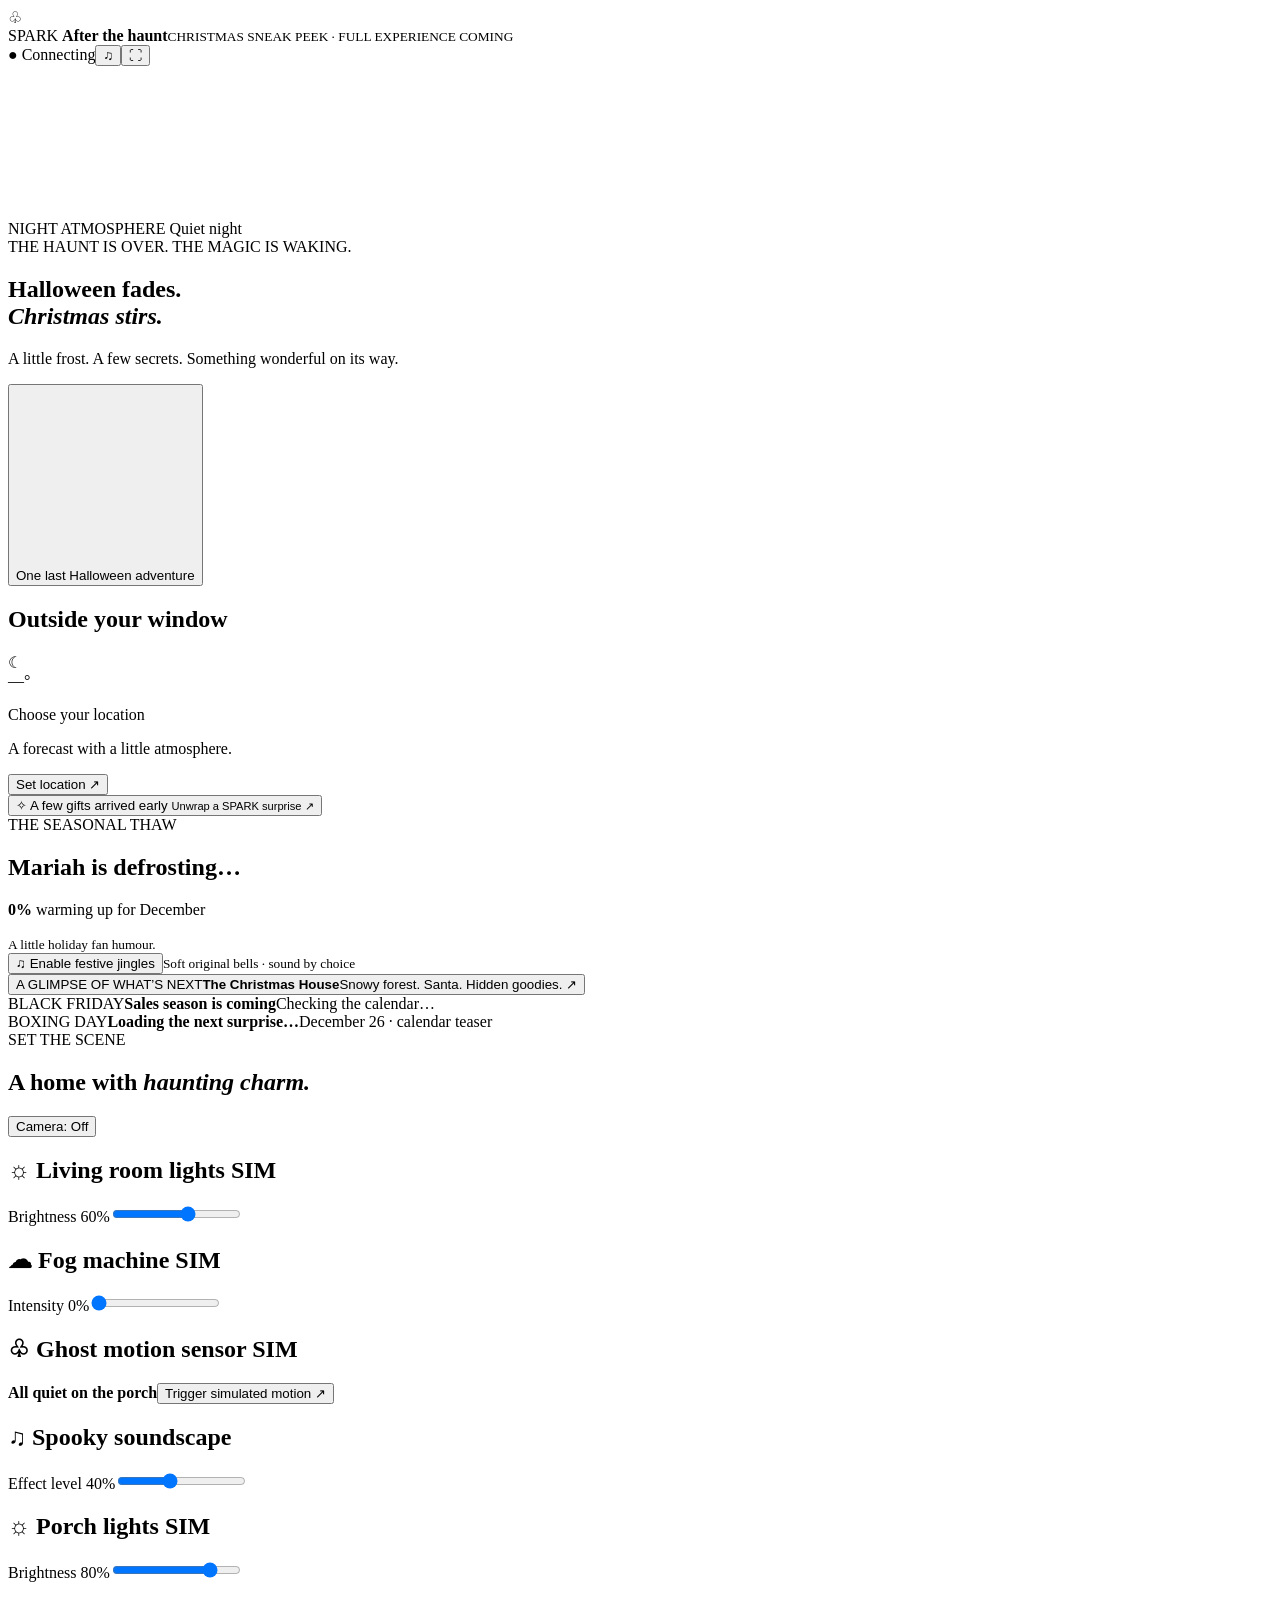
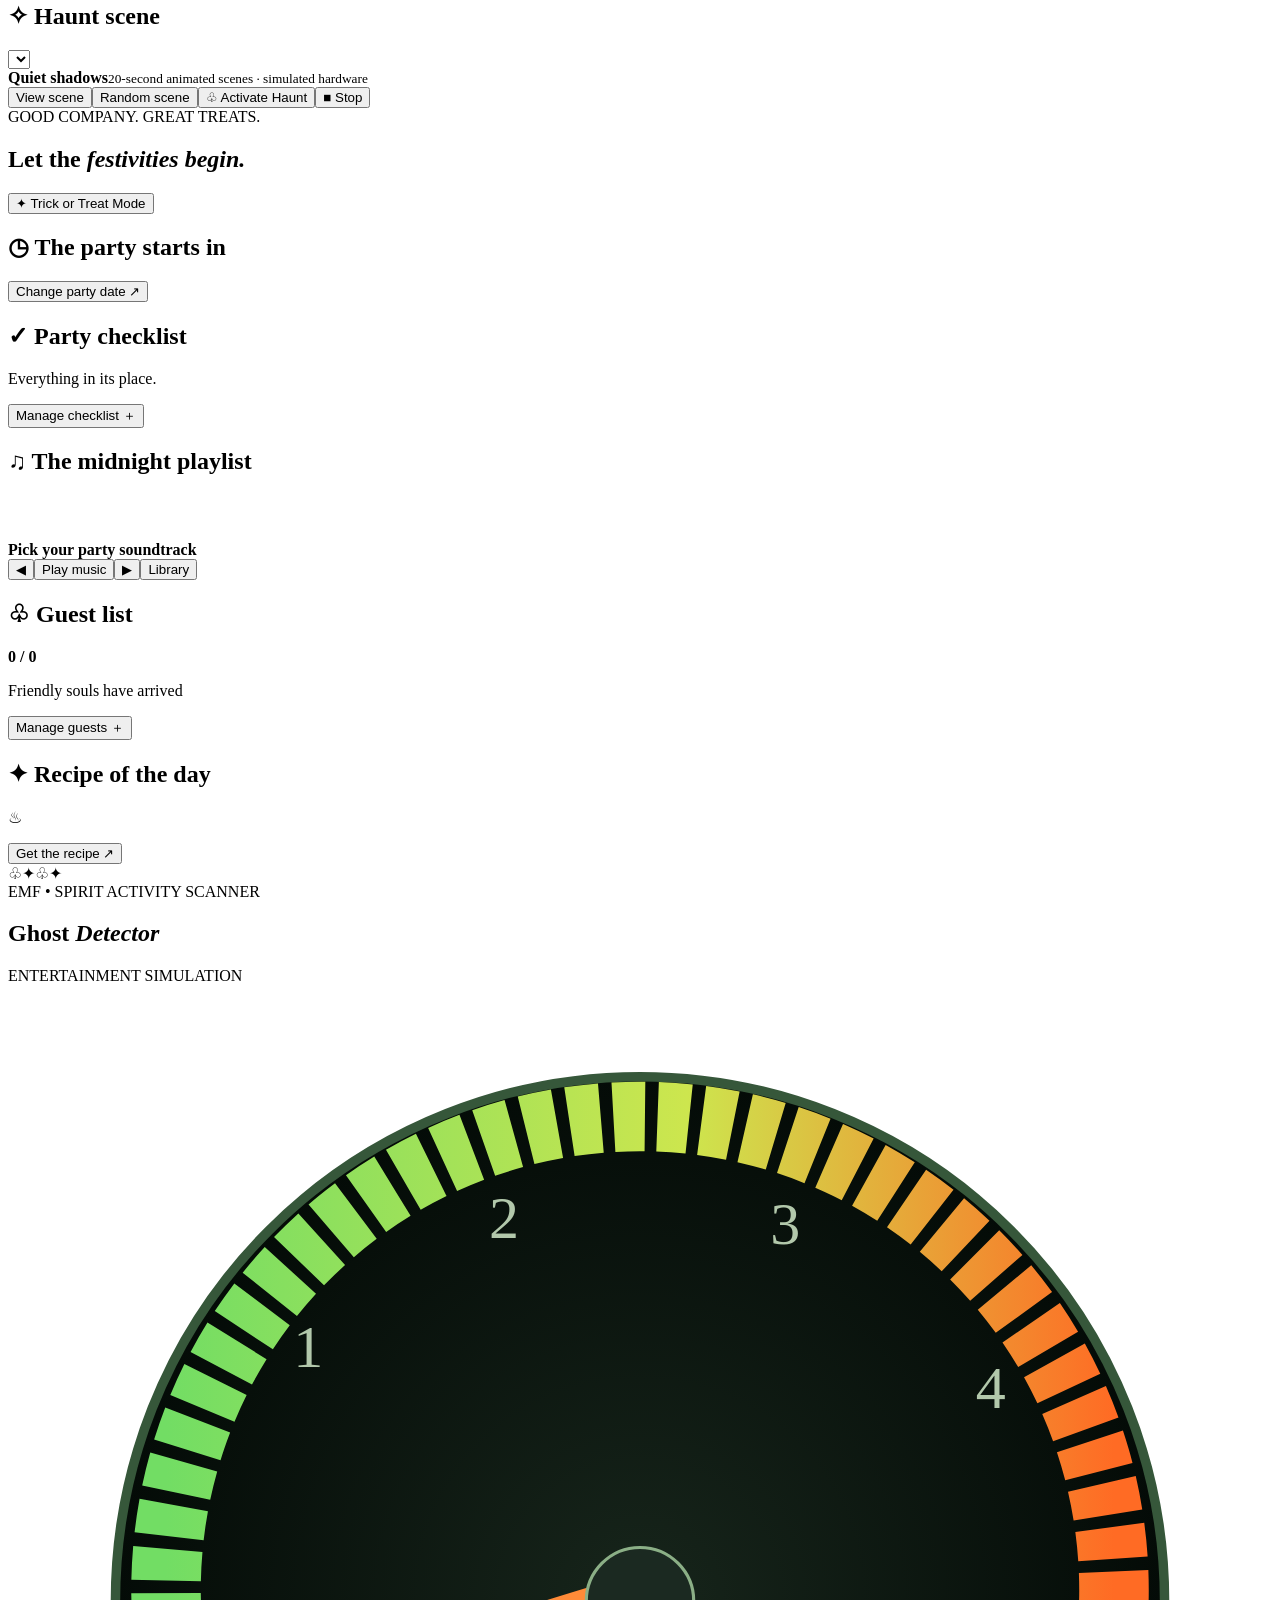
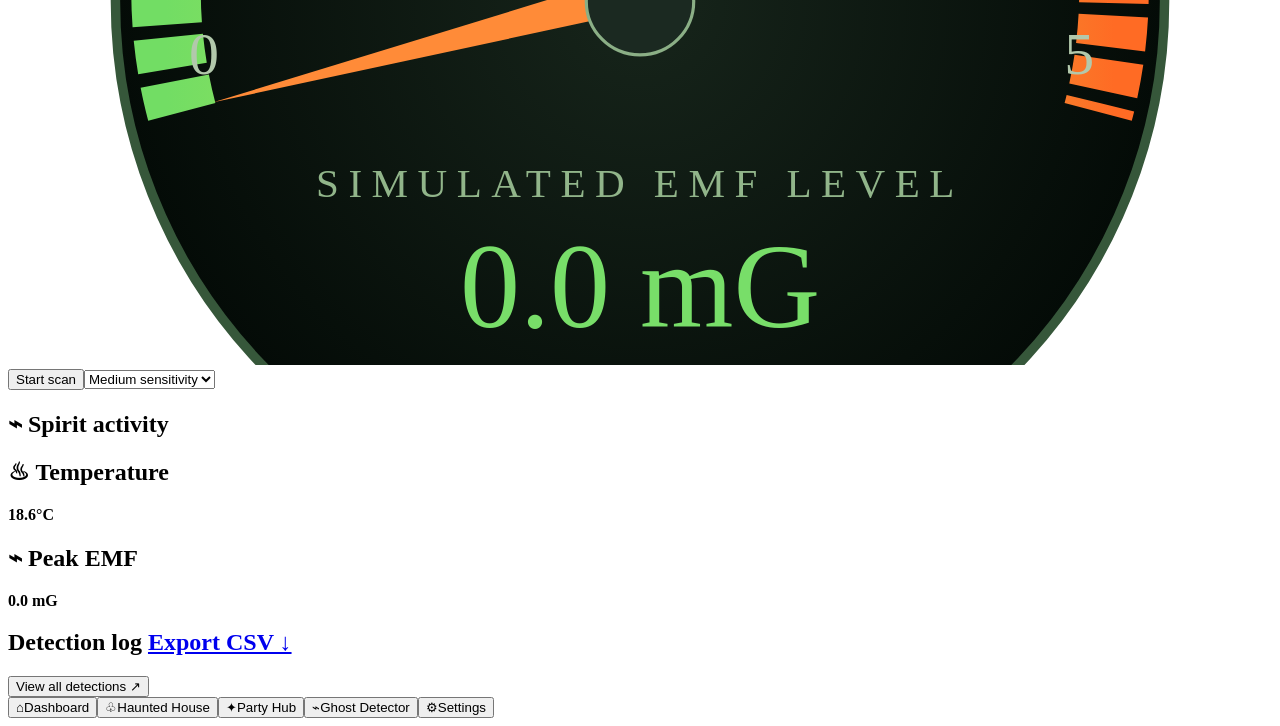
==== halloween_hub/static/index.html @ 30df2217 "Run Christmas transition behind dashboard on a one-minute cycle" ====
<!doctype html>
<html lang="en"><head><meta charset="utf-8"><meta name="viewport" content="width=device-width,initial-scale=1"><meta name="theme-color" content="#090810"><title>Christmas is stirring · SPARK sneak peek</title><link rel="icon" href="/static/assets/favicon.svg"><link rel="stylesheet" href="/static/style.css"><link rel="preload" as="image" href="/static/assets/sneak-peek/forest-preparing.png"><link rel="stylesheet" href="/static/sneak-peek.css"></head>
<body class="sneak-peek"><div id="app">
<header><div class="brand"><span class="brand-icon">♧</span><div>SPARK <b>After the haunt</b><small id="subtitle">CHRISTMAS SNEAK PEEK · FULL EXPERIENCE COMING</small></div></div><div class="header-right"><span id="connection" class="status offline">● Connecting</span><time id="clock"></time><button id="sound-toggle" class="icon-button" aria-label="Enable audio" title="Enable audio">♫</button><button id="minimize-window" class="icon-button" aria-label="Minimize window" title="Minimize window to desktop" hidden>−</button><button id="fullscreen" class="icon-button" aria-label="Toggle fullscreen">⛶</button></div></header>
<main>
<section id="dashboard" class="screen active" aria-label="Halloween to Christmas sneak peek">
<div class="welcome-space">
<div class="welcome-backdrop" aria-hidden="true"></div><div class="welcome-backdrop welcome-backdrop-next" aria-hidden="true"></div><canvas id="welcome-atmosphere" aria-hidden="true"></canvas><canvas id="night-weather-canvas" aria-hidden="true"></canvas><div class="welcome-vignette" aria-hidden="true"></div>
<div id="peek-arrival" hidden aria-hidden="true"><video muted playsinline preload="none" tabindex="-1" poster="/static/assets/sneak-peek/arrival-start.png"></video></div>
<div id="night-weather" class="night-weather" aria-hidden="true">NIGHT ATMOSPHERE <span>Quiet night</span></div>
<div class="welcome-countdown"><span class="welcome-eyebrow">THE HAUNT IS OVER. THE MAGIC IS WAKING.</span><h1 id="peek-headline">Halloween fades.<br><em>Christmas stirs.</em></h1><p class="peek-intro">A little frost. A few secrets. Something wonderful on its way.</p><div class="countdown" data-countdown></div><p class="countdown-target"></p></div>
<button class="pumpkin-stage" id="pumpkin" aria-label="Open the SPARK Halloween showcase"><div class="pumpkin-artwork"><div class="art pumpkin-art"></div><svg class="pumpkin-face" viewBox="0 0 300 300" aria-hidden="true"><defs><filter id="glow"><feGaussianBlur stdDeviation="3"/></filter></defs><g id="face-glow" filter="url(#glow)"></g><g id="face"></g></svg></div><span class="pumpkin-caption"><span class="pumpkin-instruction">One last Halloween adventure</span></span></button>
<div class="welcome-weather"><h2>Outside your window</h2><div class="weather-icon" id="weather-icon">☾</div><div class="temperature" id="temperature">—°</div><p id="weather-condition">Choose your location</p><p id="weather-detail">A forecast with a little atmosphere.</p><button data-open="settings-dialog" class="text-button" id="weather-location">Set location ↗</button><small id="weather-status"></small></div>
<div class="welcome-sound" hidden><span class="welcome-sound-title">Spooky sounds</span><span class="welcome-sound-description">Saved sound effects · shuffled</span><button class="text-button" id="ambience-toggle" aria-pressed="false">Play spooky sounds</button></div>
<button id="peek-gifts" class="peek-gifts" data-open="peek-gift-dialog"><span aria-hidden="true">✧</span> A few gifts arrived early <small>Unwrap a SPARK surprise ↗</small></button>
<section class="peek-defrost" aria-label="Playful Mariah Carey Christmas countdown"><span class="peek-kicker">THE SEASONAL THAW</span><h2>Mariah is defrosting…</h2><div class="peek-meter" role="progressbar" aria-label="Playful November defrost countdown" aria-valuemin="0" aria-valuemax="100" aria-valuenow="0"><span></span></div><p><b id="peek-defrost-value">0%</b> <span id="peek-defrost-caption">warming up for December</span></p><small>A little holiday fan humour.</small></section>
<div class="peek-jingle"><button id="peek-jingle" aria-pressed="false">♫ Enable festive jingles</button><small>Soft original bells · sound by choice</small></div>
<div class="peek-strip"><button class="peek-card peek-full" data-open="peek-full-dialog"><span class="peek-kicker">A GLIMPSE OF WHAT’S NEXT</span><strong>The Christmas House</strong><span>Snowy forest. Santa. Hidden goodies. ↗</span></button><article class="peek-card"><span class="peek-kicker">BLACK FRIDAY</span><strong id="peek-black-friday">Sales season is coming</strong><span id="peek-black-friday-date">Checking the calendar…</span></article><article class="peek-card"><span class="peek-kicker">BOXING DAY</span><strong id="peek-boxing-day">Loading the next surprise…</strong><span id="peek-boxing-day-date">December 26 · calendar teaser</span></article></div>
</div></section>
<section id="haunt" class="screen" aria-label="Haunted house control panel">
<div class="page-heading"><div><span class="eyebrow">SET THE SCENE</span><h1>A home with <em>haunting charm.</em></h1></div><button class="pill simulation camera-entry" data-open="camera-dialog">Camera: <span id="camera-badge">Off</span></button></div>
<div class="haunt-grid">
<article class="tile control-tile"><h2>☼ Living room lights <span class="live">SIM</span></h2><div class="art bulb-art"></div><label>Brightness <output id="room-output">60%</output><input aria-label="Living room brightness" type="range" min="0" max="100" value="60" data-haunt="room"></label></article>
<article class="tile control-tile"><h2>☁ Fog machine <span class="live">SIM</span></h2><div class="art fog-art"></div><label>Intensity <output id="fog-output">0%</output><input aria-label="Fog intensity" type="range" min="0" max="100" value="0" data-haunt="fog"></label></article>
<article class="tile control-tile"><h2>♧ Ghost motion sensor <span class="live">SIM</span></h2><div class="art ghost-art"></div><strong id="motion-state">All quiet on the porch</strong><button class="text-button" id="trigger-motion">Trigger simulated motion ↗</button></article>
<article class="tile control-tile"><h2>♫ Spooky soundscape</h2><div class="art speaker-art"></div><label>Effect level <output id="sound-output">40%</output><input aria-label="Sound effect level" type="range" min="0" max="100" value="40" data-haunt="sound"></label></article>
<article class="tile control-tile"><h2>☼ Porch lights <span class="live">SIM</span></h2><div class="art bulb-art porch-art"></div><label>Brightness <output id="porch-output">80%</output><input aria-label="Porch brightness" type="range" min="0" max="100" value="80" data-haunt="porch"></label></article>
<article class="tile control-tile"><h2>✧ Haunt scene</h2><div class="art house-art"></div><select id="haunt-scene" aria-label="Play haunt scene"></select></article>
</div><div class="haunt-action"><div><strong id="haunt-stage">Quiet shadows</strong><small>20-second animated scenes · simulated hardware</small></div><button class="secondary" id="view-scene">View scene</button><button class="secondary" id="random-scene">Random scene</button><button class="primary danger" id="activate-haunt">♧ Activate Haunt</button><button class="secondary" id="stop-haunt">■ Stop</button></div>
</section>
<section id="party" class="screen" aria-label="Party hub">
<div class="page-heading"><div><span class="eyebrow">GOOD COMPANY. GREAT TREATS.</span><h1>Let the <em>festivities begin.</em></h1></div><button class="secondary" id="trick-mode">✦ Trick or Treat Mode</button></div>
<div class="party-grid">
<div class="tile party-countdown"><h2>◷ The party starts in</h2><div class="countdown" data-countdown></div><p class="subtle countdown-target"></p><button class="text-button" data-open="settings-dialog">Change party date ↗</button></div>
<div class="tile"><h2>✓ Party checklist</h2><p class="subtle" id="task-summary">Everything in its place.</p><div id="task-preview" class="preview-list"></div><button class="secondary" data-open="tasks-dialog">Manage checklist ＋</button></div>
<div class="tile music-tile"><h2>♫ The midnight playlist</h2><strong id="now-playing">Pick your party soundtrack</strong><canvas id="equalizer" width="360" height="60" aria-label="Audio-reactive equalizer"></canvas><div class="button-row"><button class="secondary" id="previous-track" aria-label="Previous track">◀</button><button class="primary" id="play-track">Play music</button><button class="secondary" id="next-track" aria-label="Next track">▶</button><button class="secondary" data-open="music-dialog">Library</button></div></div>
<div class="tile"><h2>♧ Guest list</h2><strong class="large-number" id="guest-summary">0 / 0</strong><p class="subtle">Friendly souls have arrived</p><button class="secondary" data-open="guests-dialog">Manage guests ＋</button></div>
<div class="tile recipe-tile"><h2>✦ Recipe of the day</h2><span class="recipe-icon">♨</span><strong id="recipe-name"></strong><p class="subtle" id="recipe-description"></p><button class="text-button" data-open="recipe-dialog">Get the recipe ↗</button></div>
</div><div class="party-particles" aria-hidden="true"><span>♧</span><span>✦</span><span>♧</span><span>✦</span></div>
</section>
<section id="detector" class="screen" aria-label="Ghost detector">
<div class="page-heading"><div><span class="eyebrow">EMF • SPIRIT ACTIVITY SCANNER</span><h1>Ghost <em>Detector</em></h1></div><span class="pill simulation">ENTERTAINMENT SIMULATION</span></div>
<div class="detector-grid"><div class="tile gauge-tile"><svg viewBox="0 0 400 310" id="gauge" aria-label="Simulated EMF gauge"><defs><linearGradient id="meter"><stop stop-color="#72dd64"/><stop offset=".55" stop-color="#cde64e"/><stop offset="1" stop-color="#ff6b24"/></linearGradient><radialGradient id="dial"><stop stop-color="#17251b"/><stop offset="1" stop-color="#040b07"/></radialGradient></defs><circle cx="200" cy="195" r="166" fill="url(#dial)" stroke="#36573a" stroke-width="3"/><path d="M55 230 A150 150 0 1 1 345 230" fill="none" stroke="url(#meter)" stroke-width="22" stroke-dasharray="10 4"/><g fill="#b2c8ab" font-size="19" text-anchor="middle"><text x="62" y="218">0</text><text x="95" y="121">1</text><text x="157" y="80">2</text><text x="246" y="82">3</text><text x="311" y="134">4</text><text x="339" y="218">5</text></g><g id="needle"><path d="M195 199 L65 227 L202 185 Z" fill="#ff8b38"/><circle cx="200" cy="195" r="17" fill="#1b2921" stroke="#8baf86"/></g><text x="200" y="257" fill="#91b58a" text-anchor="middle" font-size="13" letter-spacing="3">SIMULATED EMF LEVEL</text><text id="emf-value" x="200" y="298" fill="#78de69" text-anchor="middle" font-size="38">0.0 mG</text></svg><div class="scan-controls"><button class="primary" id="scan-toggle">Start scan</button><select id="sensitivity" aria-label="Scan sensitivity"><option value="low">Low sensitivity</option><option value="medium" selected>Medium sensitivity</option><option value="high">High sensitivity</option></select></div></div>
<div class="detector-right"><div class="tile room-tile"><h2>⌁ Spirit activity</h2><div id="room-bars"></div></div><div class="tile readings-tile"><div><h2>♨ Temperature</h2><strong id="scan-temperature">18.6°C</strong></div><div><h2>⌁ Peak EMF</h2><strong id="peak-emf">0.0 mG</strong></div></div><div class="tile log-tile"><h2>Detection log <a href="/api/logs/export" class="text-button">Export CSV ↓</a></h2><div id="log-preview"></div><button class="text-button" data-open="logs-dialog">View all detections ↗</button></div></div></div>
</section>
</main>
<nav aria-label="Main screens"><button data-screen="dashboard" class="selected"><span>⌂</span>Dashboard</button><button data-screen="haunt"><span>♧</span>Haunted House</button><button data-screen="party"><span>✦</span>Party Hub</button><button data-screen="detector"><span>⌁</span>Ghost Detector</button><button data-open="settings-dialog"><span>⚙</span>Settings</button></nav>
<div id="toast" role="status" aria-live="polite" hidden></div><div id="scare" hidden aria-hidden="true">♧</div>
</div>
<dialog id="scene-dialog" aria-labelledby="scene-title"><h2 id="scene-title" class="sr-only">Haunted scene</h2><canvas id="scene-canvas" aria-label="Animated haunted scene"></canvas><button class="scene-back" id="scene-back" aria-label="Stop scene and go back">‹ Back</button></dialog>
<dialog id="visitor-dialog" aria-label="SPARK Halloween product showcase"><div class="visitor-backdrop" aria-hidden="true"></div><div id="visitor-content"></div><button class="scene-back" id="visitor-back">‹ Back</button></dialog>
<dialog id="camera-dialog"><div class="dialog-heading"><h2>Hidden motion trigger</h2><button data-close class="icon-button" aria-label="Close camera controls">×</button></div><p id="camera-status" role="status">Camera off</p><p class="subtle" id="camera-detail">No camera images, video or recordings.</p><div class="camera-fields"><label>Detection area<select id="camera-area"><option value="center">Center of upright view</option><option value="full">Whole view</option><option value="left">Left half</option><option value="right">Right half</option></select></label><label>Motion threshold (%)<input id="camera-threshold" type="number" min="1" max="30" value="4"></label><label>Scan window (seconds)<input id="camera-scan" type="number" min="6" max="600" value="180"></label><label>Camera rest (seconds)<input id="camera-cooldown" type="number" min="20" max="300" value="45"></label><label>After camera monster reveal<select id="visitor-mode"><option value="choose">Open SPARK showcase</option><option value="play">Open games</option><option value="story">Open stories</option><option value="surprise">Random surprise</option></select></label></div><div class="button-row camera-buttons"><button class="primary" id="camera-arm">Arm hidden motion</button><button class="secondary" id="camera-disarm">Disarm</button><button class="secondary" id="camera-test">Test welcome</button></div><p class="subtle">Every scan ends by stopping capture, even when no motion is detected. No scanning during a visitor activity. The Pi board temperature guard pauses scans at 70°C until 65°C or cooler; this is not a camera temperature measurement. Motion can also come from pets or lighting changes. Touching the main pumpkin always works without a camera.</p></dialog>
<dialog id="settings-dialog"><div class="dialog-heading"><h2>Make it your kind of spooky.</h2><button data-close class="icon-button" aria-label="Close settings">×</button></div><div class="settings-grid">
<label>Weather location<div class="button-row"><input id="location-query" placeholder="Search city" aria-label="Search weather location"><button id="search-location" class="secondary">Search</button></div></label><div id="location-results"></div><p id="selected-location" class="subtle"></p><button id="clear-location" class="text-button">Clear location</button>
<label>Timezone<input id="setting-timezone" value="America/Toronto"></label><label>Party date (local time)<input id="setting-party_date" type="datetime-local"></label>
<label>Temperature<select id="setting-units"><option>C</option><option>F</option></select></label><label>Animation quality<select id="setting-quality"><option value="auto">Auto / Pi friendly</option><option value="low">Low</option><option value="high">High</option></select></label>
<label>Volume <output id="volume-output">40%</output><input id="setting-volume" type="range" min="0" max="100" value="40"></label>
<label class="check-label"><input id="setting-rotation" type="checkbox">Rotate screens every 30 seconds</label><label class="check-label"><input id="setting-reduced_motion" type="checkbox">Reduce motion</label><label class="check-label"><input id="setting-jumpscares" type="checkbox">Allow occasional jumpscares</label><label class="check-label"><input id="setting-flicker" type="checkbox">Allow stronger flicker</label>
</div><button class="secondary" data-open="camera-dialog">Hidden camera & visitor settings</button><p class="subtle">Hardware and detector readings are simulated. Audio plays on this viewing device. Weather: <a href="https://open-meteo.com/" target="_blank" rel="noopener">Open-Meteo</a>, CC BY 4.0.</p><button class="primary" id="save-settings">Save settings</button></dialog>
<dialog id="tasks-dialog"><div class="dialog-heading"><h2>Party checklist</h2><button data-close class="icon-button" aria-label="Close checklist">×</button></div><form data-record-form="task"><input name="name" required maxlength="120" placeholder="Add a task" aria-label="New task"><button class="primary">Add</button></form><div id="task-list"></div></dialog>
<dialog id="guests-dialog"><div class="dialog-heading"><h2>The guest list</h2><button data-close class="icon-button" aria-label="Close guest list">×</button></div><form data-record-form="guest"><input name="name" required maxlength="120" placeholder="Guest name" aria-label="New guest"><button class="primary">Add</button></form><div id="guest-list"></div></dialog>
<dialog id="music-dialog"><div class="dialog-heading"><h2>Your midnight playlist</h2><button data-close class="icon-button" aria-label="Close music library">×</button></div><a class="music-source secondary" href="https://pixabay.com/music/search/halloween/" target="_blank" rel="noopener noreferrer">Find Halloween music on Pixabay ↗</a><p class="subtle">Download MP3s on Pixabay, then import them below. Imported songs are saved here for offline playback; this app does not automatically download from Pixabay.</p><label class="check-label"><input type="checkbox" id="music-shuffle" checked>Shuffle saved songs</label><label class="upload-label">Import local music (MP3, WAV, OGG; up to 100 MB)<input type="file" id="music-upload" accept=".mp3,.wav,.ogg" multiple></label><div id="track-list"></div><h2>Random scene sound effects</h2><p class="subtle">A random effect plays over each scene. Short effects can be followed by another; long clips stop when the scene ends. Effects respect Mute and the scene sound slider.</p><label class="upload-label">Import scene effects (MP3, WAV, OGG)<input type="file" id="effect-upload" accept=".mp3,.wav,.ogg" multiple></label><div id="effect-list"></div><p class="subtle">Files stay on this server. Playback stays on your viewing device.</p></dialog>
<dialog id="recipe-dialog"><div class="dialog-heading"><h2 id="recipe-title"></h2><button data-close class="icon-button" aria-label="Close recipe">×</button></div><p id="recipe-ingredients"></p><p id="recipe-method"></p></dialog>
<dialog id="logs-dialog"><div class="dialog-heading"><h2>Spirit journal • simulated</h2><button data-close class="icon-button" aria-label="Close detection log">×</button></div><a class="secondary" href="/api/logs/export">Export CSV ↓</a><div id="log-list"></div></dialog>
<dialog id="peek-gift-dialog" aria-labelledby="peek-gift-title"><div class="dialog-heading"><div><span class="peek-kicker">A LITTLE WIRELESS MAGIC</span><h2 id="peek-gift-title">Some gifts are worth a little curiosity.</h2></div><button data-close class="icon-button" aria-label="Close gifts">×</button></div><p class="subtle">Unwrap a hint of the SPARK discoveries coming to Christmas.</p><div class="peek-pack-grid"><button class="peek-pack" data-gift="sr1120"><span class="peek-box" aria-hidden="true">✦</span><strong>A tiny wonder</strong><span>Unwrap</span></button><button class="peek-pack" data-gift="headset"><span class="peek-box" aria-hidden="true">♫</span><strong>A sound surprise</strong><span>Unwrap</span></button><button class="peek-pack" data-gift="mouse"><span class="peek-box" aria-hidden="true">✧</span><strong>A playful secret</strong><span>Unwrap</span></button></div><div id="peek-unwrapped" hidden><img id="peek-product-image" alt=""><div><h3 id="peek-product-title"></h3><p id="peek-product-copy"></p><a id="peek-product-link" target="_blank" rel="noopener noreferrer">Explore at SPARK ↗</a></div></div></dialog>
<dialog id="peek-full-dialog" aria-labelledby="peek-full-title"><div class="dialog-heading"><div><span class="peek-kicker">FULL CHRISTMAS EXPERIENCE · IN THE MAKING</span><h2 id="peek-full-title">A little Christmas magic.</h2></div><button data-close class="icon-button" aria-label="Close Christmas preview">×</button></div><div class="peek-gallery"><figure><img src="/static/assets/sneak-peek/forest.png" alt="Snowy Christmas forest with Santa, elves, Grinch, Amazon gift shop, Universal cinema and Pawport doghouse"><figcaption>A snowy Montréal forest, Santa’s arrival, and a welcoming Grinch.</figcaption></figure><figure><img src="/static/assets/sneak-peek/house.png" alt="Warm SPARK Christmas House with product discoveries, fireplace and Pawport door"><figcaption>Come inside the SPARK Christmas House. Look for the little wonders.</figcaption></figure></div><p class="subtle">A preview of what’s being built: the arrival film, workshop, festive party and simulated Santa Tracker. These are concept stills; the full experience is coming.</p></dialog>
<audio id="cue-player" preload="none"></audio><audio id="music-player" preload="none"></audio><audio id="ambience-player" preload="none"></audio><audio id="effect-player" src="/static/assets/whisper.wav" preload="none"></audio>
<script type="module" src="/static/app.js"></script></body></html>
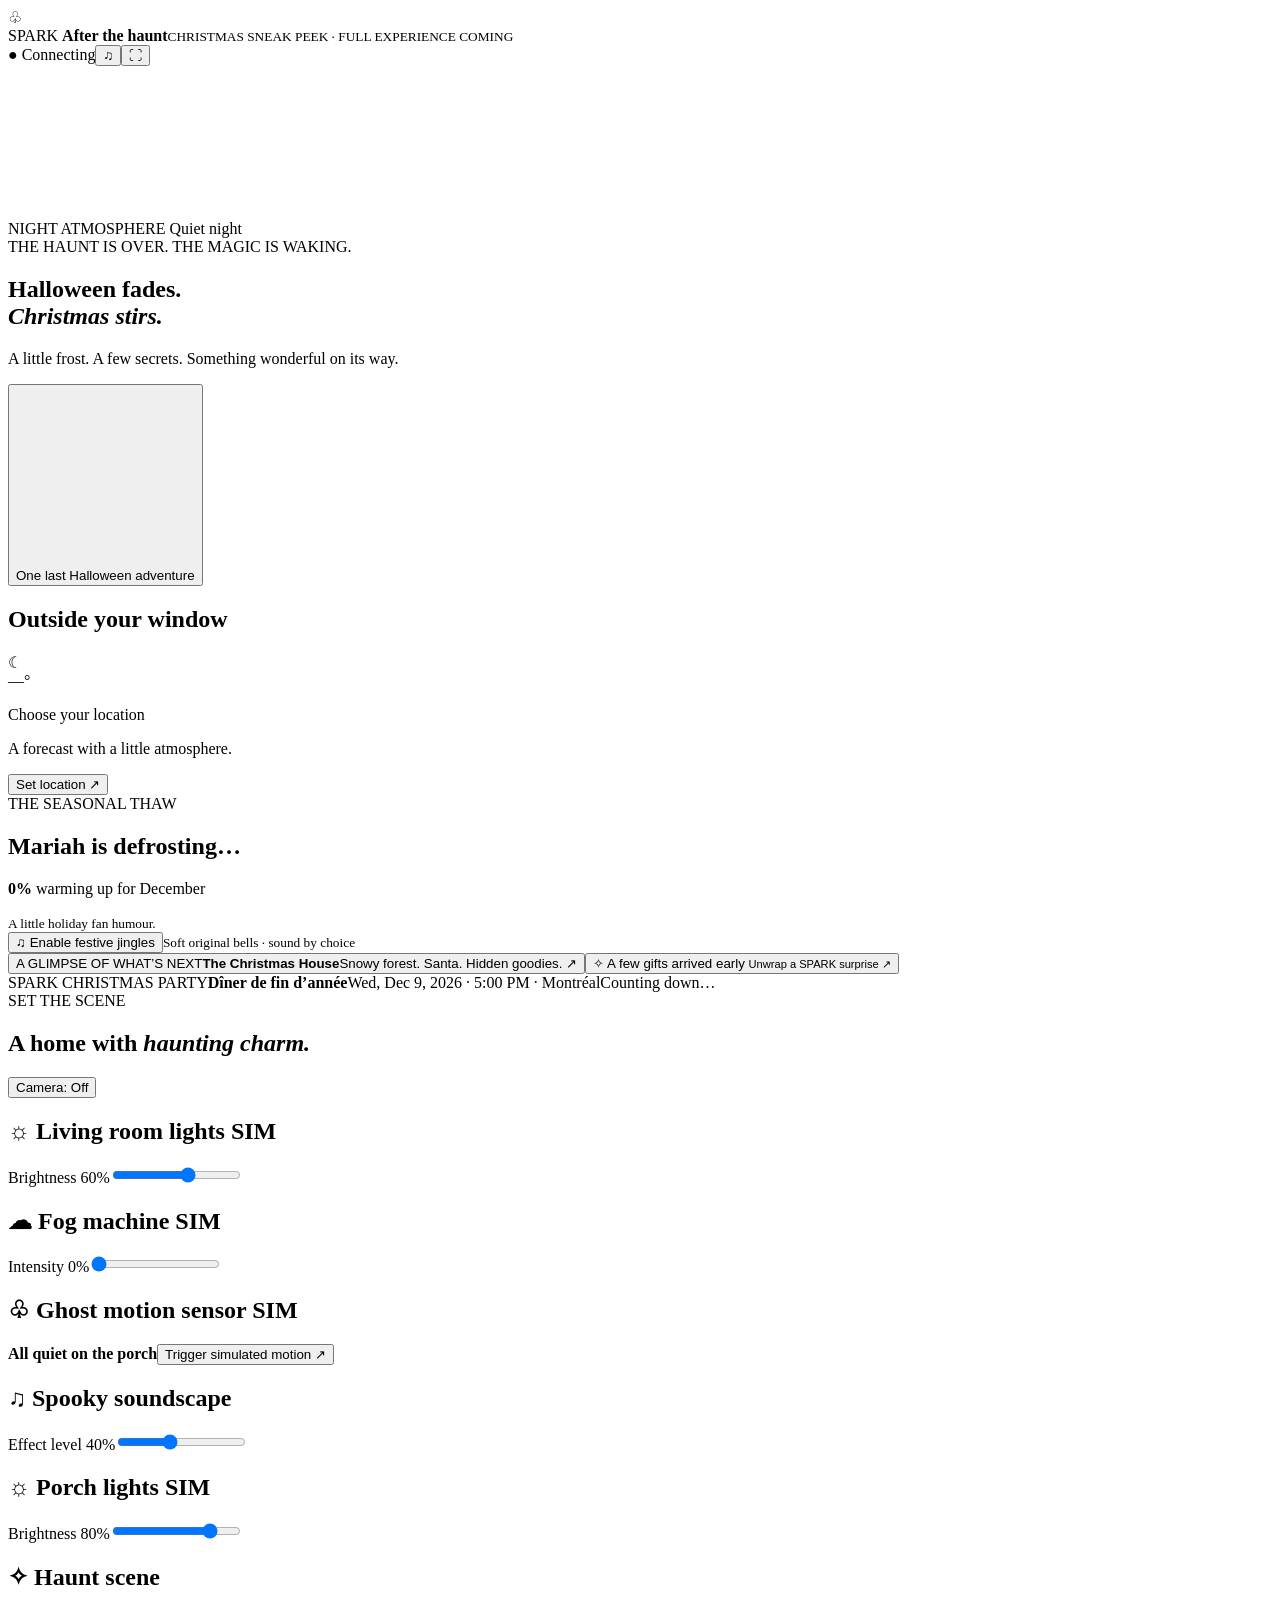
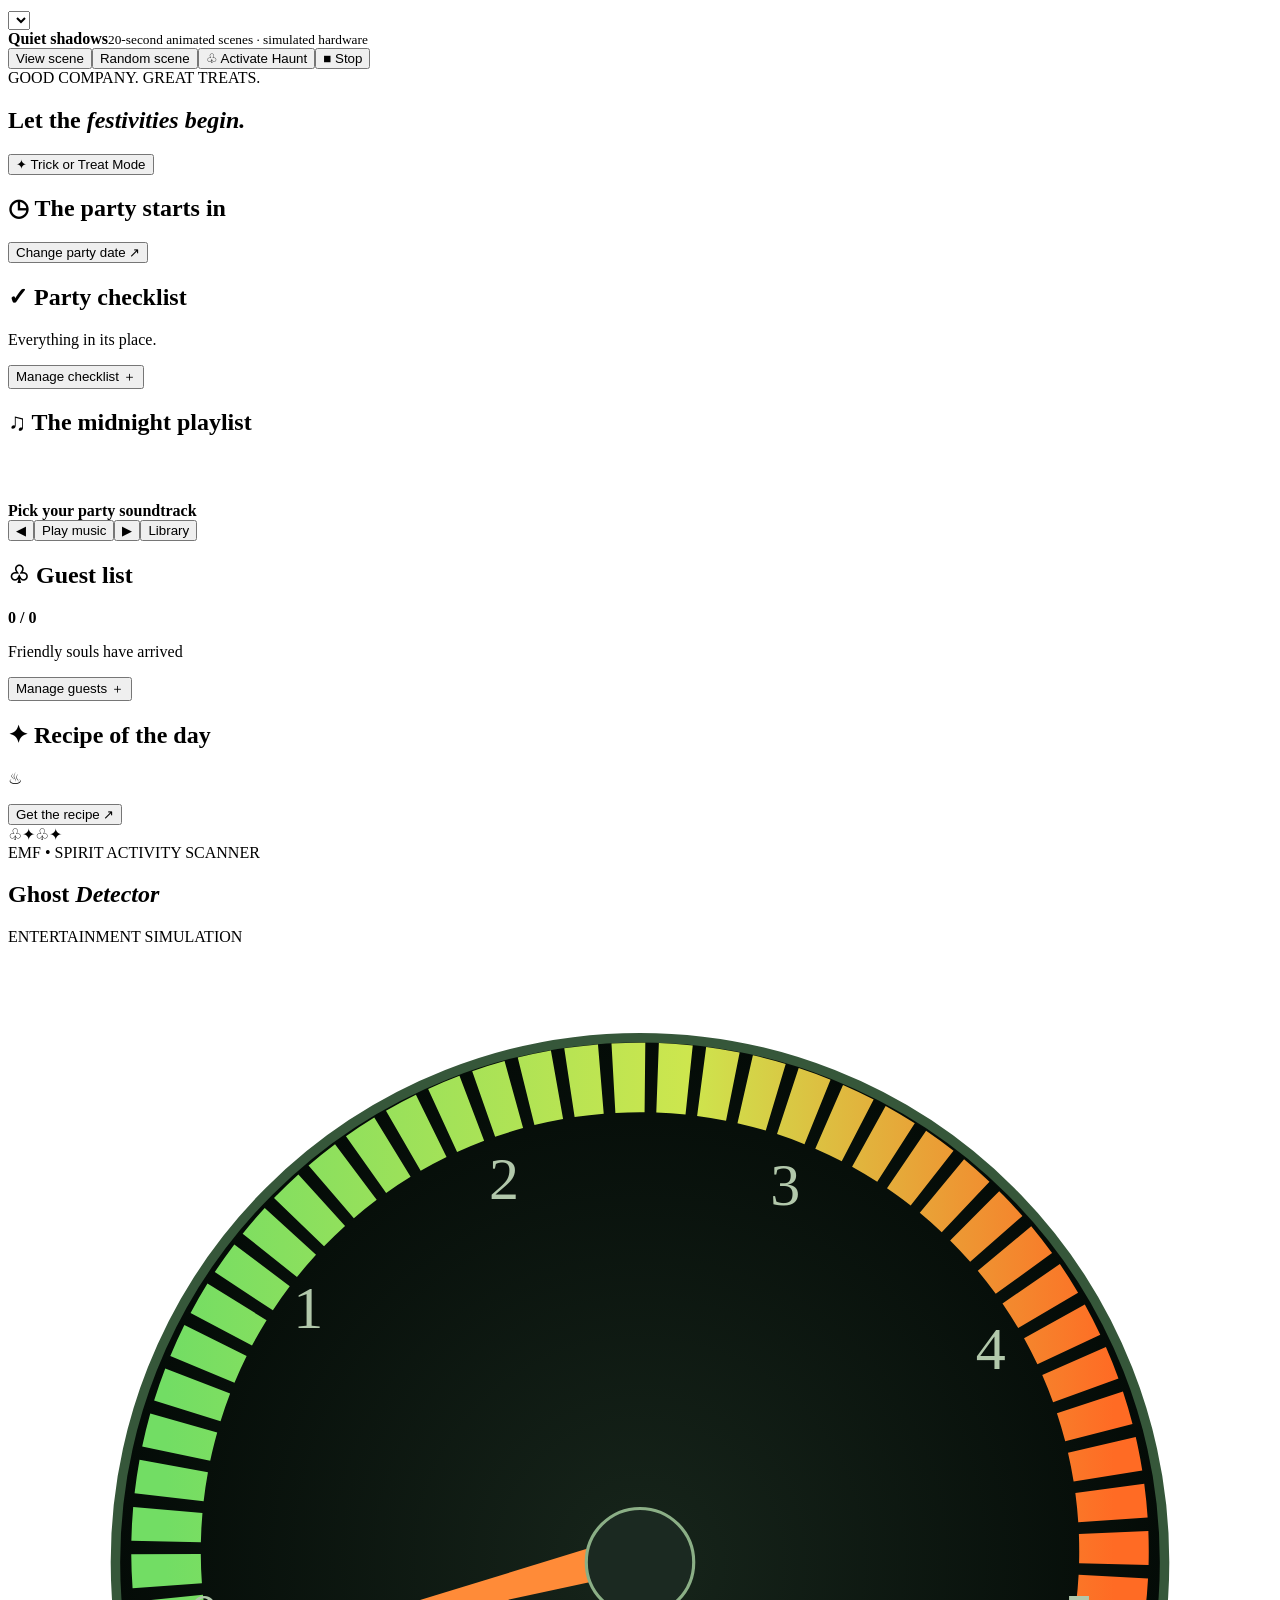
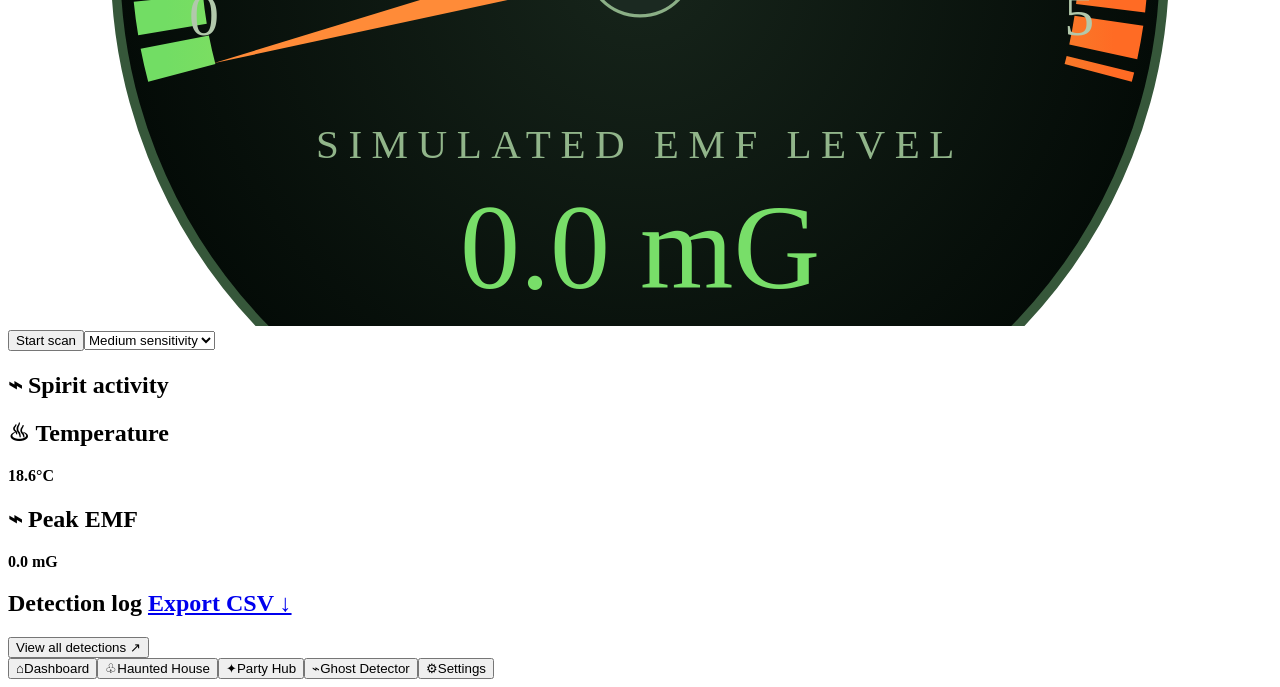
==== commit 16ccd0f7: "Add SPARK dinner countdown and rotating Christmas teasers" ====
--- a/halloween_hub/static/index.html
+++ b/halloween_hub/static/index.html
@@ -7,15 +7,16 @@
 <div class="welcome-space">
 <div class="welcome-backdrop" aria-hidden="true"></div><div class="welcome-backdrop welcome-backdrop-next" aria-hidden="true"></div><canvas id="welcome-atmosphere" aria-hidden="true"></canvas><canvas id="night-weather-canvas" aria-hidden="true"></canvas><div class="welcome-vignette" aria-hidden="true"></div>
 <div id="peek-arrival" hidden aria-hidden="true"><video muted playsinline preload="none" tabindex="-1" poster="/static/assets/sneak-peek/arrival-start.png"></video></div>
+<div id="peek-halloween-return" hidden aria-hidden="true"></div>
 <div id="night-weather" class="night-weather" aria-hidden="true">NIGHT ATMOSPHERE <span>Quiet night</span></div>
 <div class="welcome-countdown"><span class="welcome-eyebrow">THE HAUNT IS OVER. THE MAGIC IS WAKING.</span><h1 id="peek-headline">Halloween fades.<br><em>Christmas stirs.</em></h1><p class="peek-intro">A little frost. A few secrets. Something wonderful on its way.</p><div class="countdown" data-countdown></div><p class="countdown-target"></p></div>
-<button class="pumpkin-stage" id="pumpkin" aria-label="Open the SPARK Halloween showcase"><div class="pumpkin-artwork"><div class="art pumpkin-art"></div><svg class="pumpkin-face" viewBox="0 0 300 300" aria-hidden="true"><defs><filter id="glow"><feGaussianBlur stdDeviation="3"/></filter></defs><g id="face-glow" filter="url(#glow)"></g><g id="face"></g></svg></div><span class="pumpkin-caption"><span class="pumpkin-instruction">One last Halloween adventure</span></span></button>
+<button class="pumpkin-stage" id="pumpkin" aria-label="One last Halloween adventure: return to Halloween and replay the transition"><div class="pumpkin-artwork"><div class="art pumpkin-art"></div><svg class="pumpkin-face" viewBox="0 0 300 300" aria-hidden="true"><defs><filter id="glow"><feGaussianBlur stdDeviation="3"/></filter></defs><g id="face-glow" filter="url(#glow)"></g><g id="face"></g></svg></div><span class="pumpkin-caption"><span class="pumpkin-instruction">One last Halloween adventure</span></span></button>
 <div class="welcome-weather"><h2>Outside your window</h2><div class="weather-icon" id="weather-icon">☾</div><div class="temperature" id="temperature">—°</div><p id="weather-condition">Choose your location</p><p id="weather-detail">A forecast with a little atmosphere.</p><button data-open="settings-dialog" class="text-button" id="weather-location">Set location ↗</button><small id="weather-status"></small></div>
 <div class="welcome-sound" hidden><span class="welcome-sound-title">Spooky sounds</span><span class="welcome-sound-description">Saved sound effects · shuffled</span><button class="text-button" id="ambience-toggle" aria-pressed="false">Play spooky sounds</button></div>
-<button id="peek-gifts" class="peek-gifts" data-open="peek-gift-dialog"><span aria-hidden="true">✧</span> A few gifts arrived early <small>Unwrap a SPARK surprise ↗</small></button>
+
 <section class="peek-defrost" aria-label="Playful Mariah Carey Christmas countdown"><span class="peek-kicker">THE SEASONAL THAW</span><h2>Mariah is defrosting…</h2><div class="peek-meter" role="progressbar" aria-label="Playful November defrost countdown" aria-valuemin="0" aria-valuemax="100" aria-valuenow="0"><span></span></div><p><b id="peek-defrost-value">0%</b> <span id="peek-defrost-caption">warming up for December</span></p><small>A little holiday fan humour.</small></section>
 <div class="peek-jingle"><button id="peek-jingle" aria-pressed="false">♫ Enable festive jingles</button><small>Soft original bells · sound by choice</small></div>
-<div class="peek-strip"><button class="peek-card peek-full" data-open="peek-full-dialog"><span class="peek-kicker">A GLIMPSE OF WHAT’S NEXT</span><strong>The Christmas House</strong><span>Snowy forest. Santa. Hidden goodies. ↗</span></button><article class="peek-card"><span class="peek-kicker">BLACK FRIDAY</span><strong id="peek-black-friday">Sales season is coming</strong><span id="peek-black-friday-date">Checking the calendar…</span></article><article class="peek-card"><span class="peek-kicker">BOXING DAY</span><strong id="peek-boxing-day">Loading the next surprise…</strong><span id="peek-boxing-day-date">December 26 · calendar teaser</span></article></div>
+<div class="peek-strip"><button class="peek-card peek-full" data-open="peek-full-dialog"><span class="peek-kicker">A GLIMPSE OF WHAT’S NEXT</span><strong>The Christmas House</strong><span>Snowy forest. Santa. Hidden goodies. ↗</span></button><button id="peek-gifts" class="peek-gifts" data-open="peek-gift-dialog"><span aria-hidden="true">✧</span> A few gifts arrived early <small>Unwrap a SPARK surprise ↗</small></button><article class="peek-card peek-party"><span class="peek-kicker">SPARK CHRISTMAS PARTY</span><strong lang="fr">Dîner de fin d’année</strong><time id="peek-party-date" datetime="2026-12-09T17:00:00-05:00">Wed, Dec 9, 2026 · 5:00 PM · Montréal</time><span id="peek-party-countdown" class="peek-party-countdown" role="timer" aria-live="off">Counting down…</span></article></div>
 </div></section>
 <section id="haunt" class="screen" aria-label="Haunted house control panel">
 <div class="page-heading"><div><span class="eyebrow">SET THE SCENE</span><h1>A home with <em>haunting charm.</em></h1></div><button class="pill simulation camera-entry" data-open="camera-dialog">Camera: <span id="camera-badge">Off</span></button></div>
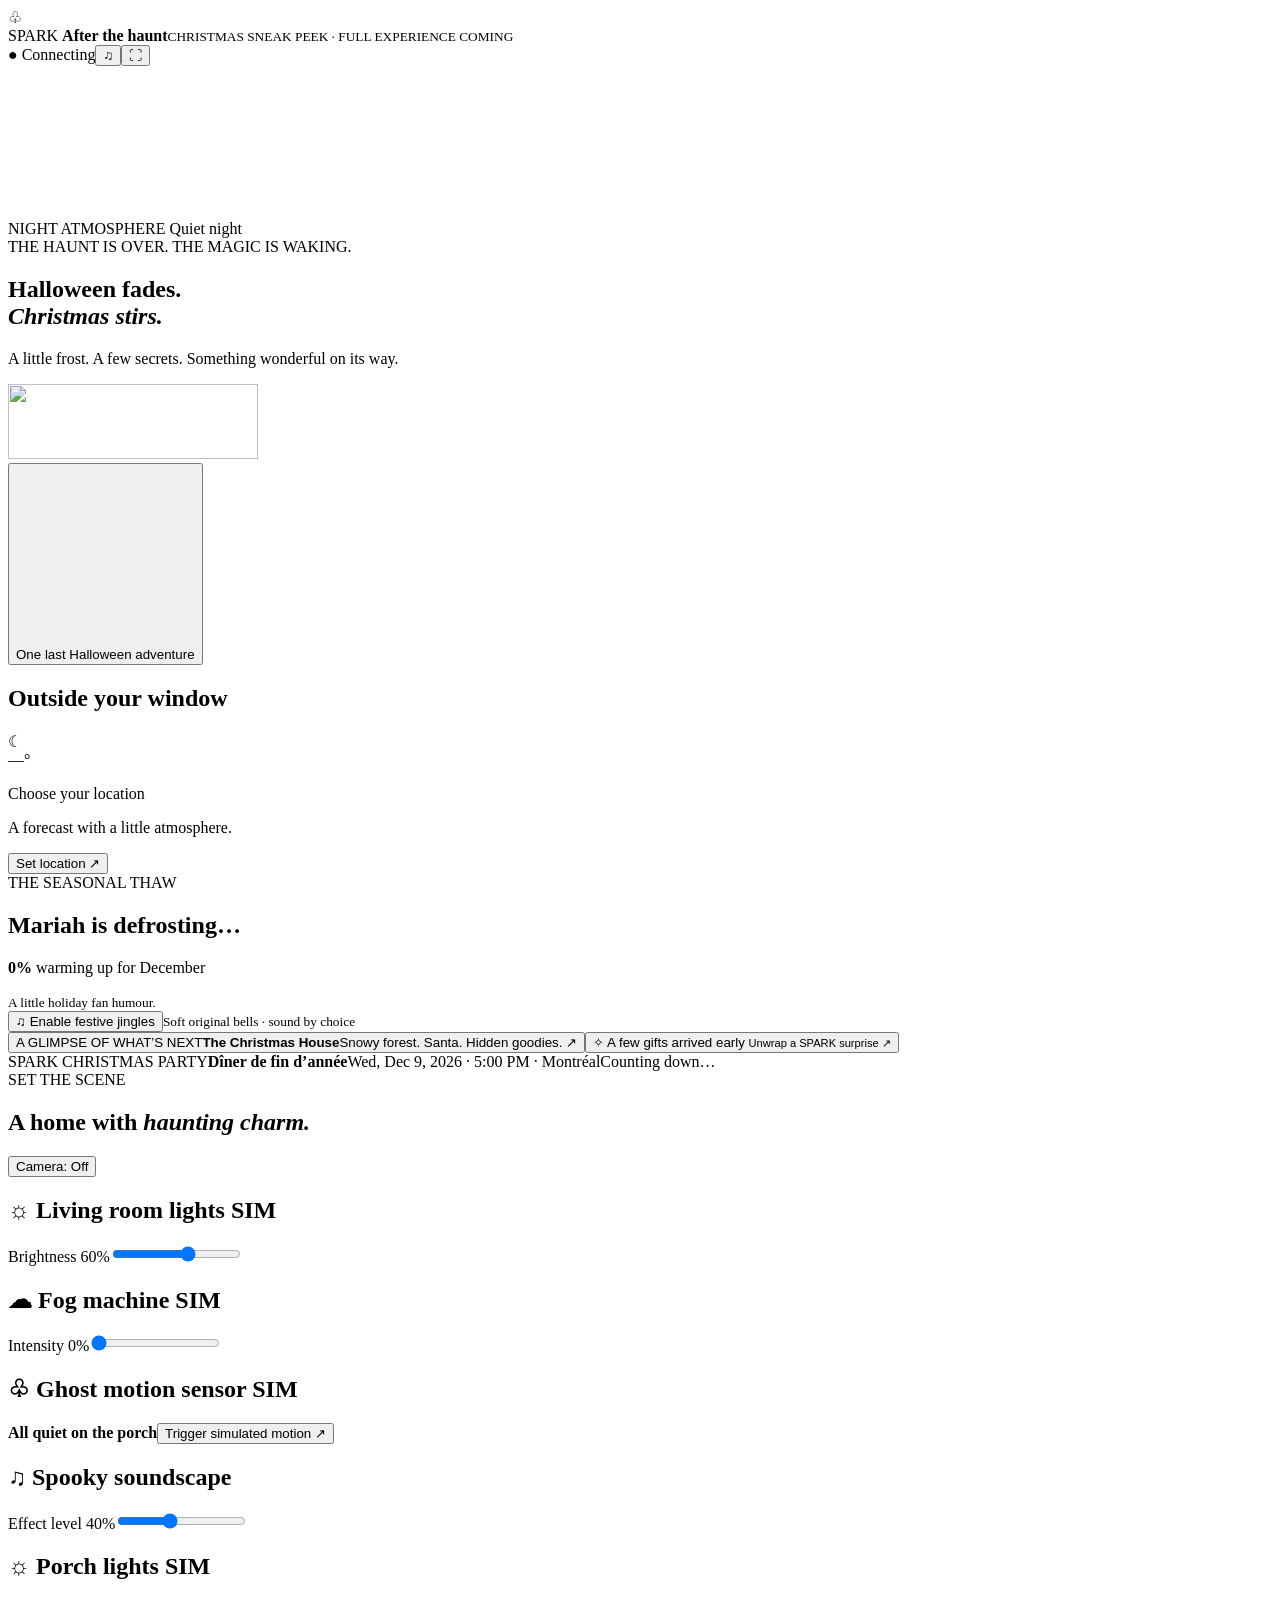
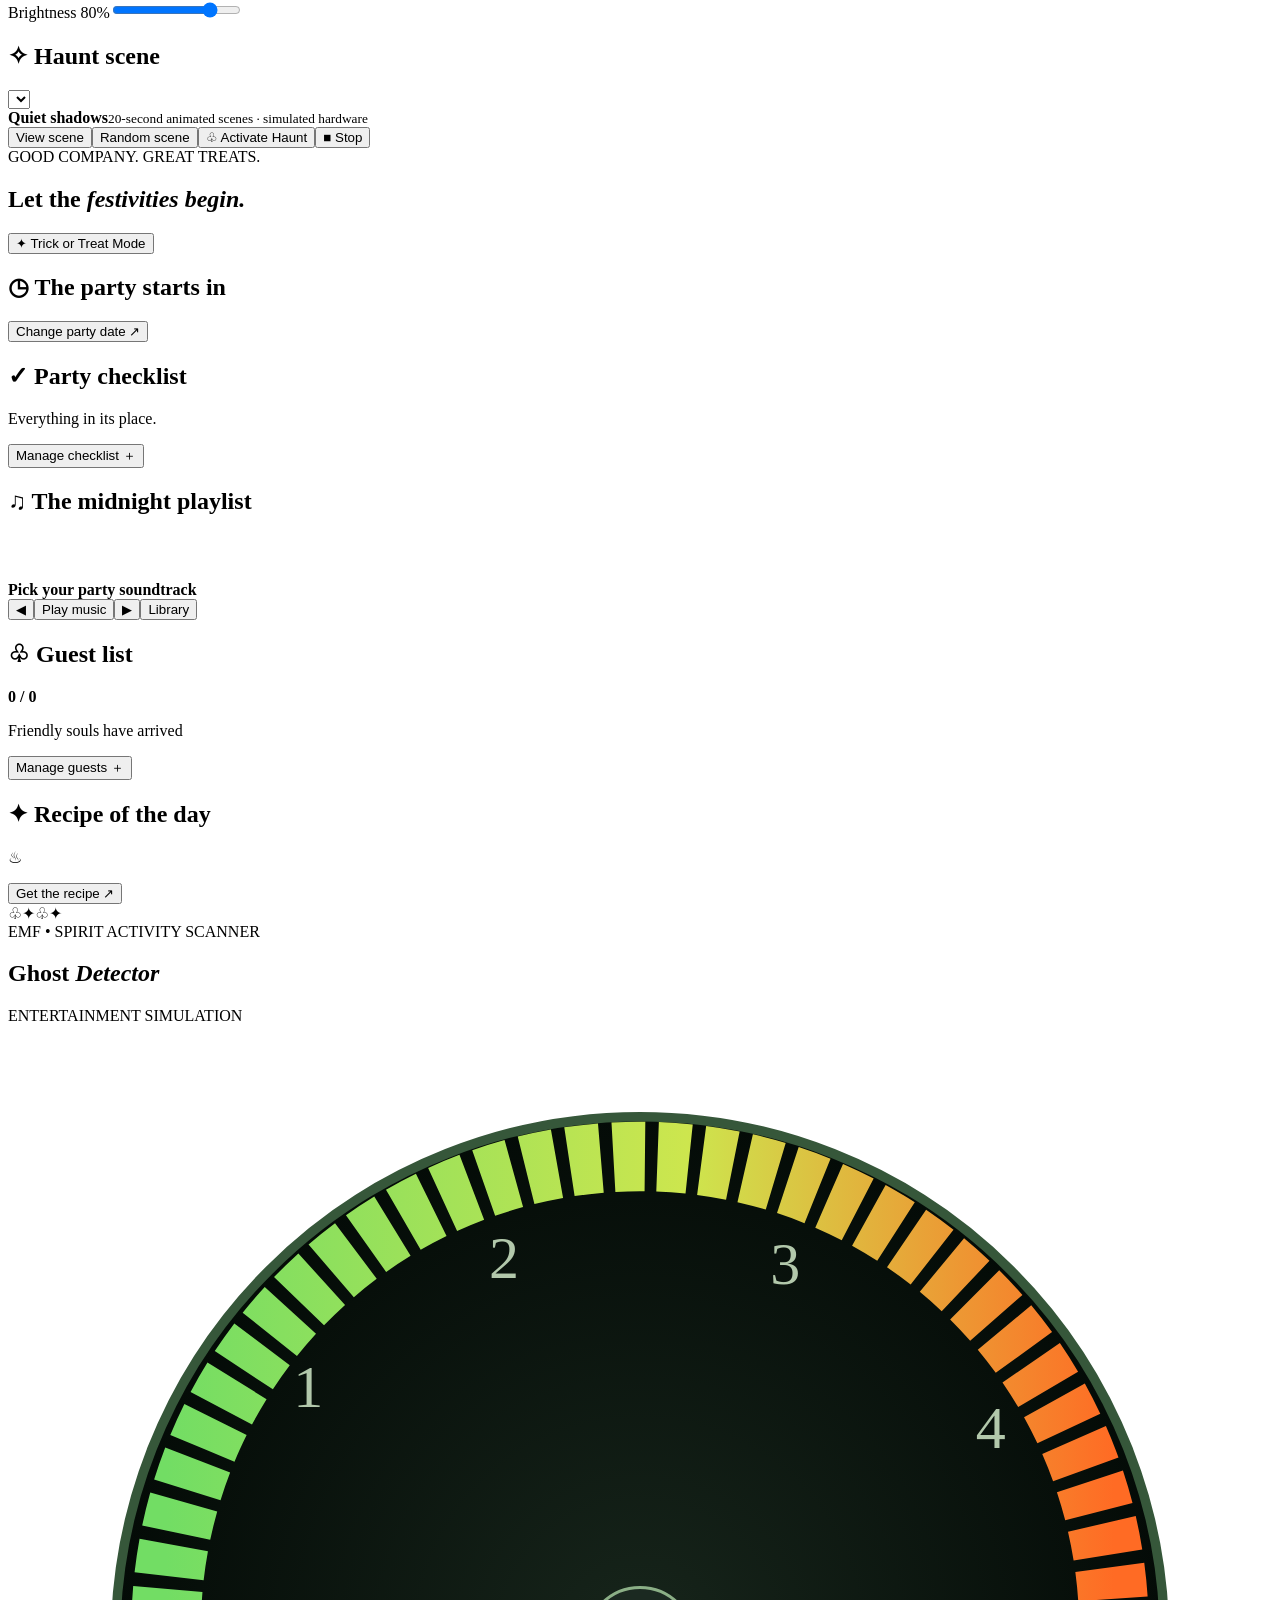
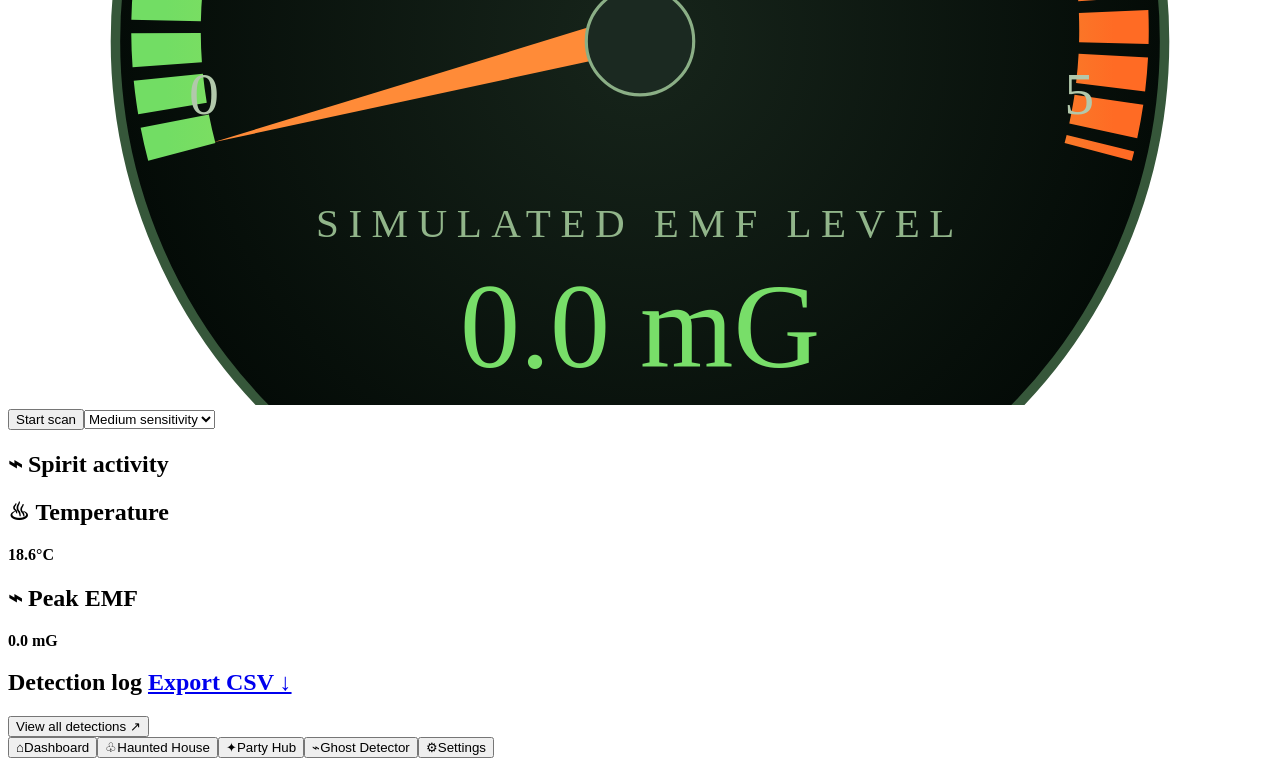
==== commit 0b4e6204: "Polish Pi transition with transparent cards, slow fades and animated SPARK branding" ====
--- a/halloween_hub/static/index.html
+++ b/halloween_hub/static/index.html
@@ -9,7 +9,7 @@
 <div id="peek-arrival" hidden aria-hidden="true"><video muted playsinline preload="none" tabindex="-1" poster="/static/assets/sneak-peek/arrival-start.png"></video></div>
 <div id="peek-halloween-return" hidden aria-hidden="true"></div>
 <div id="night-weather" class="night-weather" aria-hidden="true">NIGHT ATMOSPHERE <span>Quiet night</span></div>
-<div class="welcome-countdown"><span class="welcome-eyebrow">THE HAUNT IS OVER. THE MAGIC IS WAKING.</span><h1 id="peek-headline">Halloween fades.<br><em>Christmas stirs.</em></h1><p class="peek-intro">A little frost. A few secrets. Something wonderful on its way.</p><div class="countdown" data-countdown></div><p class="countdown-target"></p></div>
+<div class="welcome-countdown"><span class="welcome-eyebrow">THE HAUNT IS OVER. THE MAGIC IS WAKING.</span><h1 id="peek-headline">Halloween fades.<br><em>Christmas stirs.</em></h1><p class="peek-intro">A little frost. A few secrets. Something wonderful on its way.</p><div class="countdown" data-countdown></div><p class="countdown-target"></p><img class="peek-brand-mark" src="/static/assets/sneak-peek/spark-wordmark.png" width="250" height="75" alt="" aria-hidden="true"></div>
 <button class="pumpkin-stage" id="pumpkin" aria-label="One last Halloween adventure: return to Halloween and replay the transition"><div class="pumpkin-artwork"><div class="art pumpkin-art"></div><svg class="pumpkin-face" viewBox="0 0 300 300" aria-hidden="true"><defs><filter id="glow"><feGaussianBlur stdDeviation="3"/></filter></defs><g id="face-glow" filter="url(#glow)"></g><g id="face"></g></svg></div><span class="pumpkin-caption"><span class="pumpkin-instruction">One last Halloween adventure</span></span></button>
 <div class="welcome-weather"><h2>Outside your window</h2><div class="weather-icon" id="weather-icon">☾</div><div class="temperature" id="temperature">—°</div><p id="weather-condition">Choose your location</p><p id="weather-detail">A forecast with a little atmosphere.</p><button data-open="settings-dialog" class="text-button" id="weather-location">Set location ↗</button><small id="weather-status"></small></div>
 <div class="welcome-sound" hidden><span class="welcome-sound-title">Spooky sounds</span><span class="welcome-sound-description">Saved sound effects · shuffled</span><button class="text-button" id="ambience-toggle" aria-pressed="false">Play spooky sounds</button></div>
@@ -57,7 +57,7 @@
 <label>Temperature<select id="setting-units"><option>C</option><option>F</option></select></label><label>Animation quality<select id="setting-quality"><option value="auto">Auto / Pi friendly</option><option value="low">Low</option><option value="high">High</option></select></label>
 <label>Volume <output id="volume-output">40%</output><input id="setting-volume" type="range" min="0" max="100" value="40"></label>
 <label class="check-label"><input id="setting-rotation" type="checkbox">Rotate screens every 30 seconds</label><label class="check-label"><input id="setting-reduced_motion" type="checkbox">Reduce motion</label><label class="check-label"><input id="setting-jumpscares" type="checkbox">Allow occasional jumpscares</label><label class="check-label"><input id="setting-flicker" type="checkbox">Allow stronger flicker</label>
-</div><button class="secondary" data-open="camera-dialog">Hidden camera & visitor settings</button><p class="subtle">Hardware and detector readings are simulated. Audio plays on this viewing device. Weather: <a href="https://open-meteo.com/" target="_blank" rel="noopener">Open-Meteo</a>, CC BY 4.0.</p><button class="primary" id="save-settings">Save settings</button></dialog>
+</div><section class="release-updates" aria-labelledby="release-title"><h3 id="release-title">App updates</h3><p id="release-version" class="subtle"></p><label class="check-label"><input id="setting-auto_download_updates" type="checkbox">Automatically download new GitHub releases</label><p id="release-status" class="subtle" role="status">Waiting for a release check.</p><div class="button-row"><button id="release-check" class="secondary">Check & download</button><a id="release-package" class="text-button" href="/api/updates/package" download hidden>Save verified package ↗</a></div><p class="subtle">Checks every six hours. Downloads are saved on this kiosk/server; installation is manual.</p></section><button class="secondary" data-open="camera-dialog">Hidden camera & visitor settings</button><p class="subtle">Hardware and detector readings are simulated. Audio plays on this viewing device. Weather: <a href="https://open-meteo.com/" target="_blank" rel="noopener">Open-Meteo</a>, CC BY 4.0.</p><button class="primary" id="save-settings">Save settings</button></dialog>
 <dialog id="tasks-dialog"><div class="dialog-heading"><h2>Party checklist</h2><button data-close class="icon-button" aria-label="Close checklist">×</button></div><form data-record-form="task"><input name="name" required maxlength="120" placeholder="Add a task" aria-label="New task"><button class="primary">Add</button></form><div id="task-list"></div></dialog>
 <dialog id="guests-dialog"><div class="dialog-heading"><h2>The guest list</h2><button data-close class="icon-button" aria-label="Close guest list">×</button></div><form data-record-form="guest"><input name="name" required maxlength="120" placeholder="Guest name" aria-label="New guest"><button class="primary">Add</button></form><div id="guest-list"></div></dialog>
 <dialog id="music-dialog"><div class="dialog-heading"><h2>Your midnight playlist</h2><button data-close class="icon-button" aria-label="Close music library">×</button></div><a class="music-source secondary" href="https://pixabay.com/music/search/halloween/" target="_blank" rel="noopener noreferrer">Find Halloween music on Pixabay ↗</a><p class="subtle">Download MP3s on Pixabay, then import them below. Imported songs are saved here for offline playback; this app does not automatically download from Pixabay.</p><label class="check-label"><input type="checkbox" id="music-shuffle" checked>Shuffle saved songs</label><label class="upload-label">Import local music (MP3, WAV, OGG; up to 100 MB)<input type="file" id="music-upload" accept=".mp3,.wav,.ogg" multiple></label><div id="track-list"></div><h2>Random scene sound effects</h2><p class="subtle">A random effect plays over each scene. Short effects can be followed by another; long clips stop when the scene ends. Effects respect Mute and the scene sound slider.</p><label class="upload-label">Import scene effects (MP3, WAV, OGG)<input type="file" id="effect-upload" accept=".mp3,.wav,.ogg" multiple></label><div id="effect-list"></div><p class="subtle">Files stay on this server. Playback stays on your viewing device.</p></dialog>
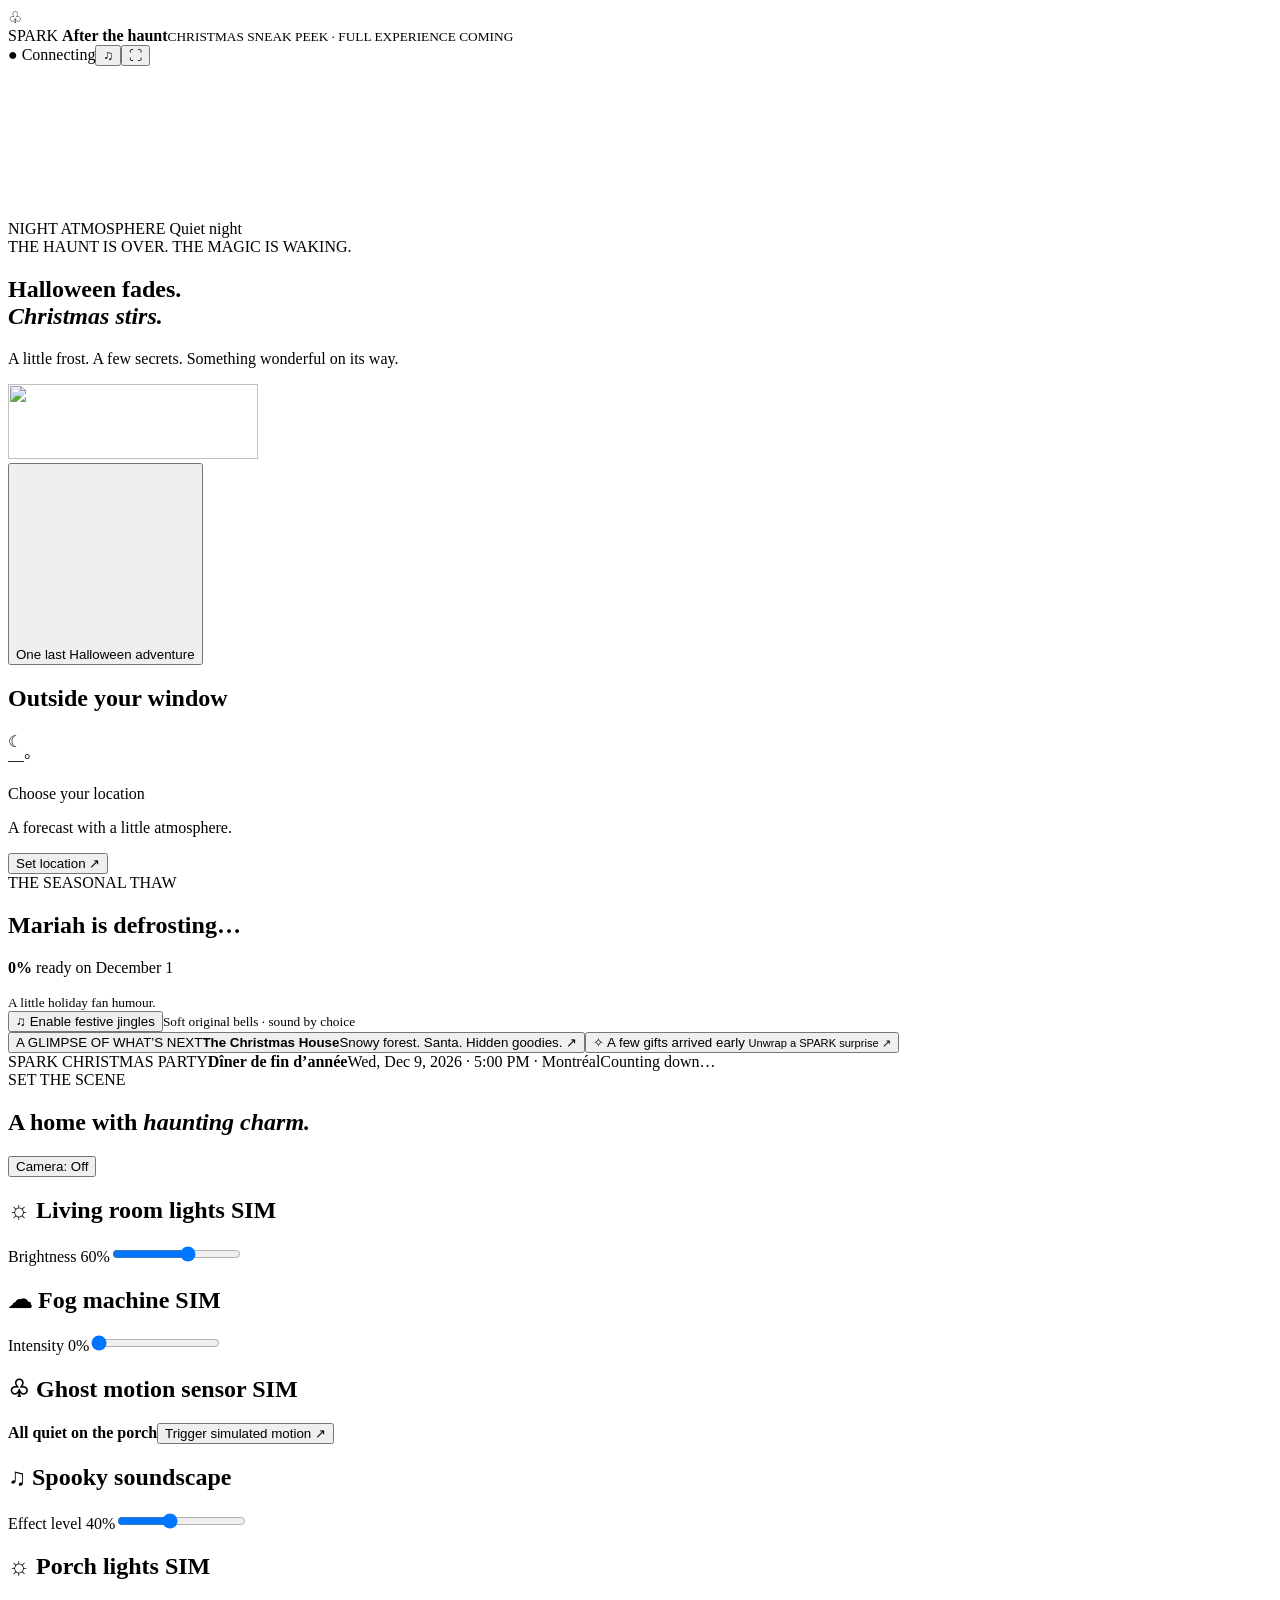
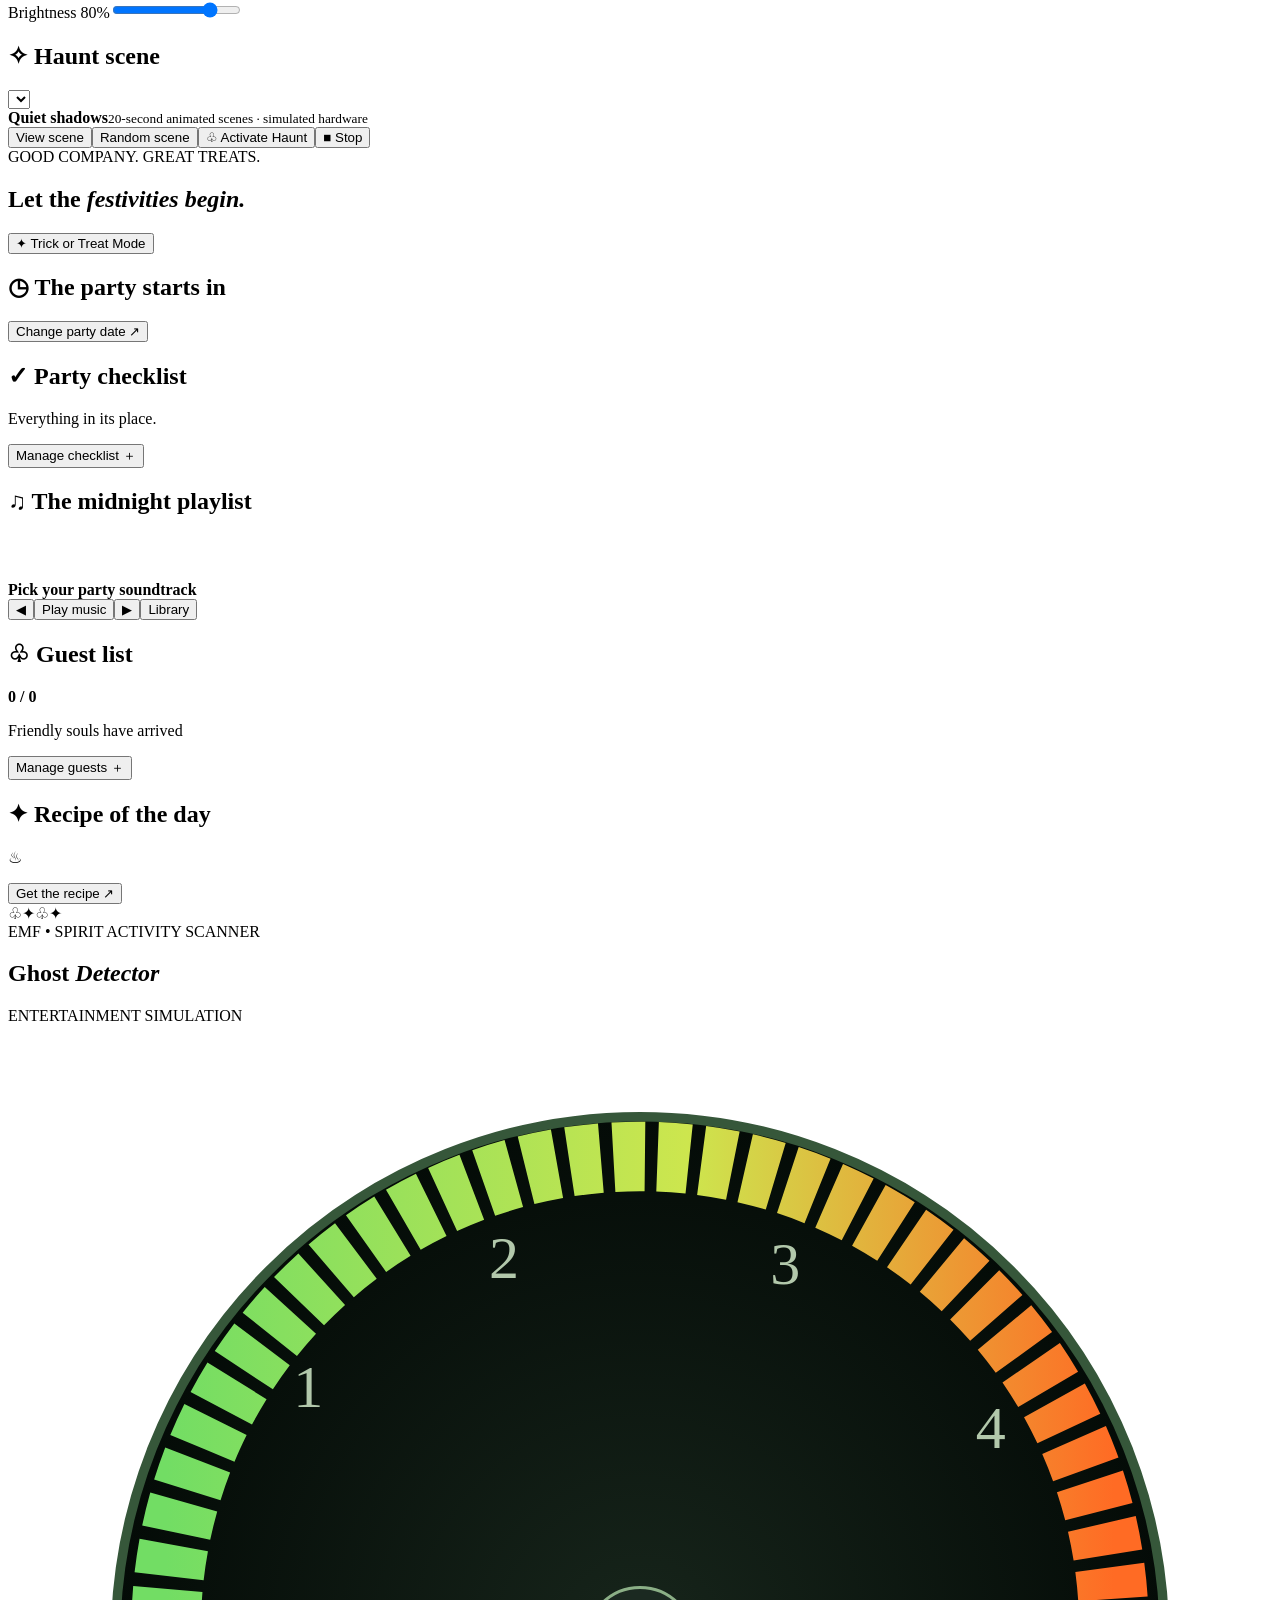
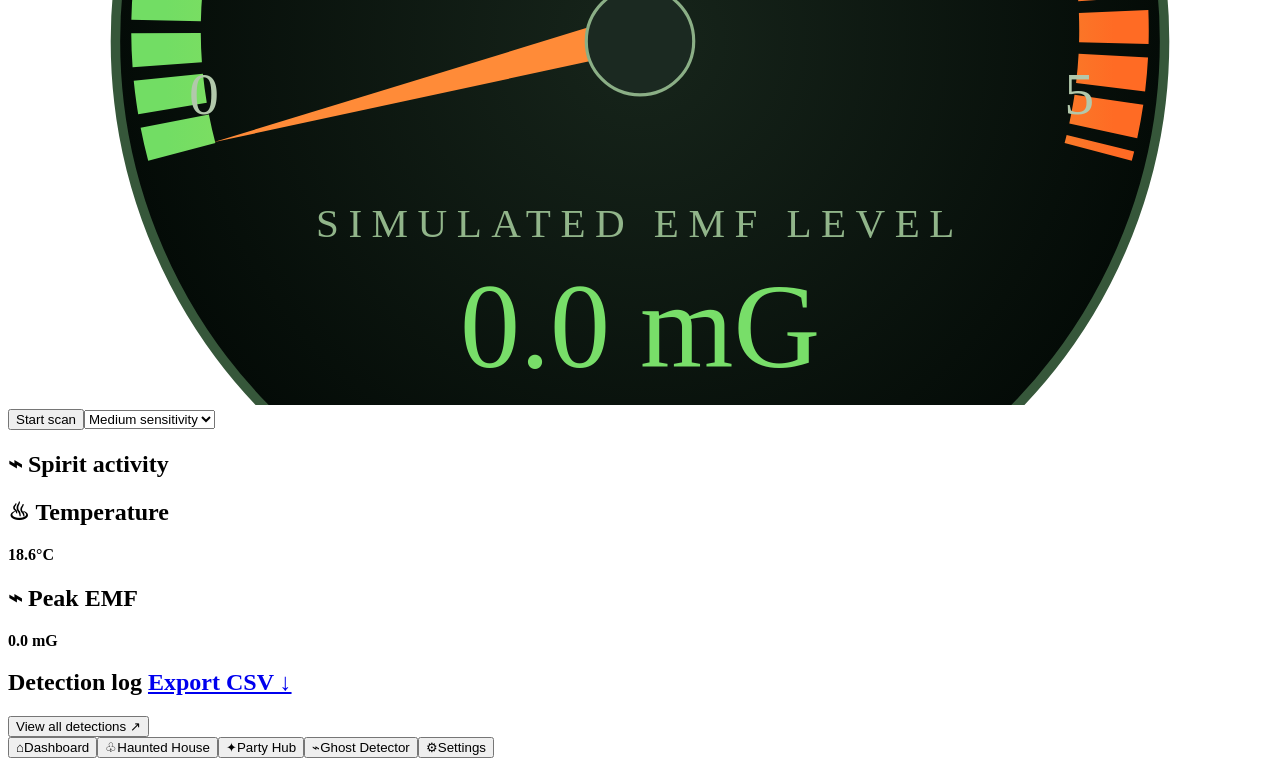
==== commit ca4addf6: "Space festive videos, keep weather moving, and fix kiosk minimize" ====
--- a/halloween_hub/static/index.html
+++ b/halloween_hub/static/index.html
@@ -14,7 +14,7 @@
 <div class="welcome-weather"><h2>Outside your window</h2><div class="weather-icon" id="weather-icon">☾</div><div class="temperature" id="temperature">—°</div><p id="weather-condition">Choose your location</p><p id="weather-detail">A forecast with a little atmosphere.</p><button data-open="settings-dialog" class="text-button" id="weather-location">Set location ↗</button><small id="weather-status"></small></div>
 <div class="welcome-sound" hidden><span class="welcome-sound-title">Spooky sounds</span><span class="welcome-sound-description">Saved sound effects · shuffled</span><button class="text-button" id="ambience-toggle" aria-pressed="false">Play spooky sounds</button></div>
 
-<section class="peek-defrost" aria-label="Playful Mariah Carey Christmas countdown"><span class="peek-kicker">THE SEASONAL THAW</span><h2>Mariah is defrosting…</h2><div class="peek-meter" role="progressbar" aria-label="Playful November defrost countdown" aria-valuemin="0" aria-valuemax="100" aria-valuenow="0"><span></span></div><p><b id="peek-defrost-value">0%</b> <span id="peek-defrost-caption">warming up for December</span></p><small>A little holiday fan humour.</small></section>
+<section class="peek-defrost" aria-label="Playful Mariah Carey Christmas countdown"><span class="peek-kicker">THE SEASONAL THAW</span><h2>Mariah is defrosting…</h2><div class="peek-meter" role="progressbar" aria-label="Defrosting progress toward December 1" aria-valuemin="0" aria-valuemax="100" aria-valuenow="0"><span></span></div><p><b id="peek-defrost-value">0%</b> <span id="peek-defrost-caption">ready on December 1</span></p><small>A little holiday fan humour.</small></section>
 <div class="peek-jingle"><button id="peek-jingle" aria-pressed="false">♫ Enable festive jingles</button><small>Soft original bells · sound by choice</small></div>
 <div class="peek-strip"><button class="peek-card peek-full" data-open="peek-full-dialog"><span class="peek-kicker">A GLIMPSE OF WHAT’S NEXT</span><strong>The Christmas House</strong><span>Snowy forest. Santa. Hidden goodies. ↗</span></button><button id="peek-gifts" class="peek-gifts" data-open="peek-gift-dialog"><span aria-hidden="true">✧</span> A few gifts arrived early <small>Unwrap a SPARK surprise ↗</small></button><article class="peek-card peek-party"><span class="peek-kicker">SPARK CHRISTMAS PARTY</span><strong lang="fr">Dîner de fin d’année</strong><time id="peek-party-date" datetime="2026-12-09T17:00:00-05:00">Wed, Dec 9, 2026 · 5:00 PM · Montréal</time><span id="peek-party-countdown" class="peek-party-countdown" role="timer" aria-live="off">Counting down…</span></article></div>
 </div></section>
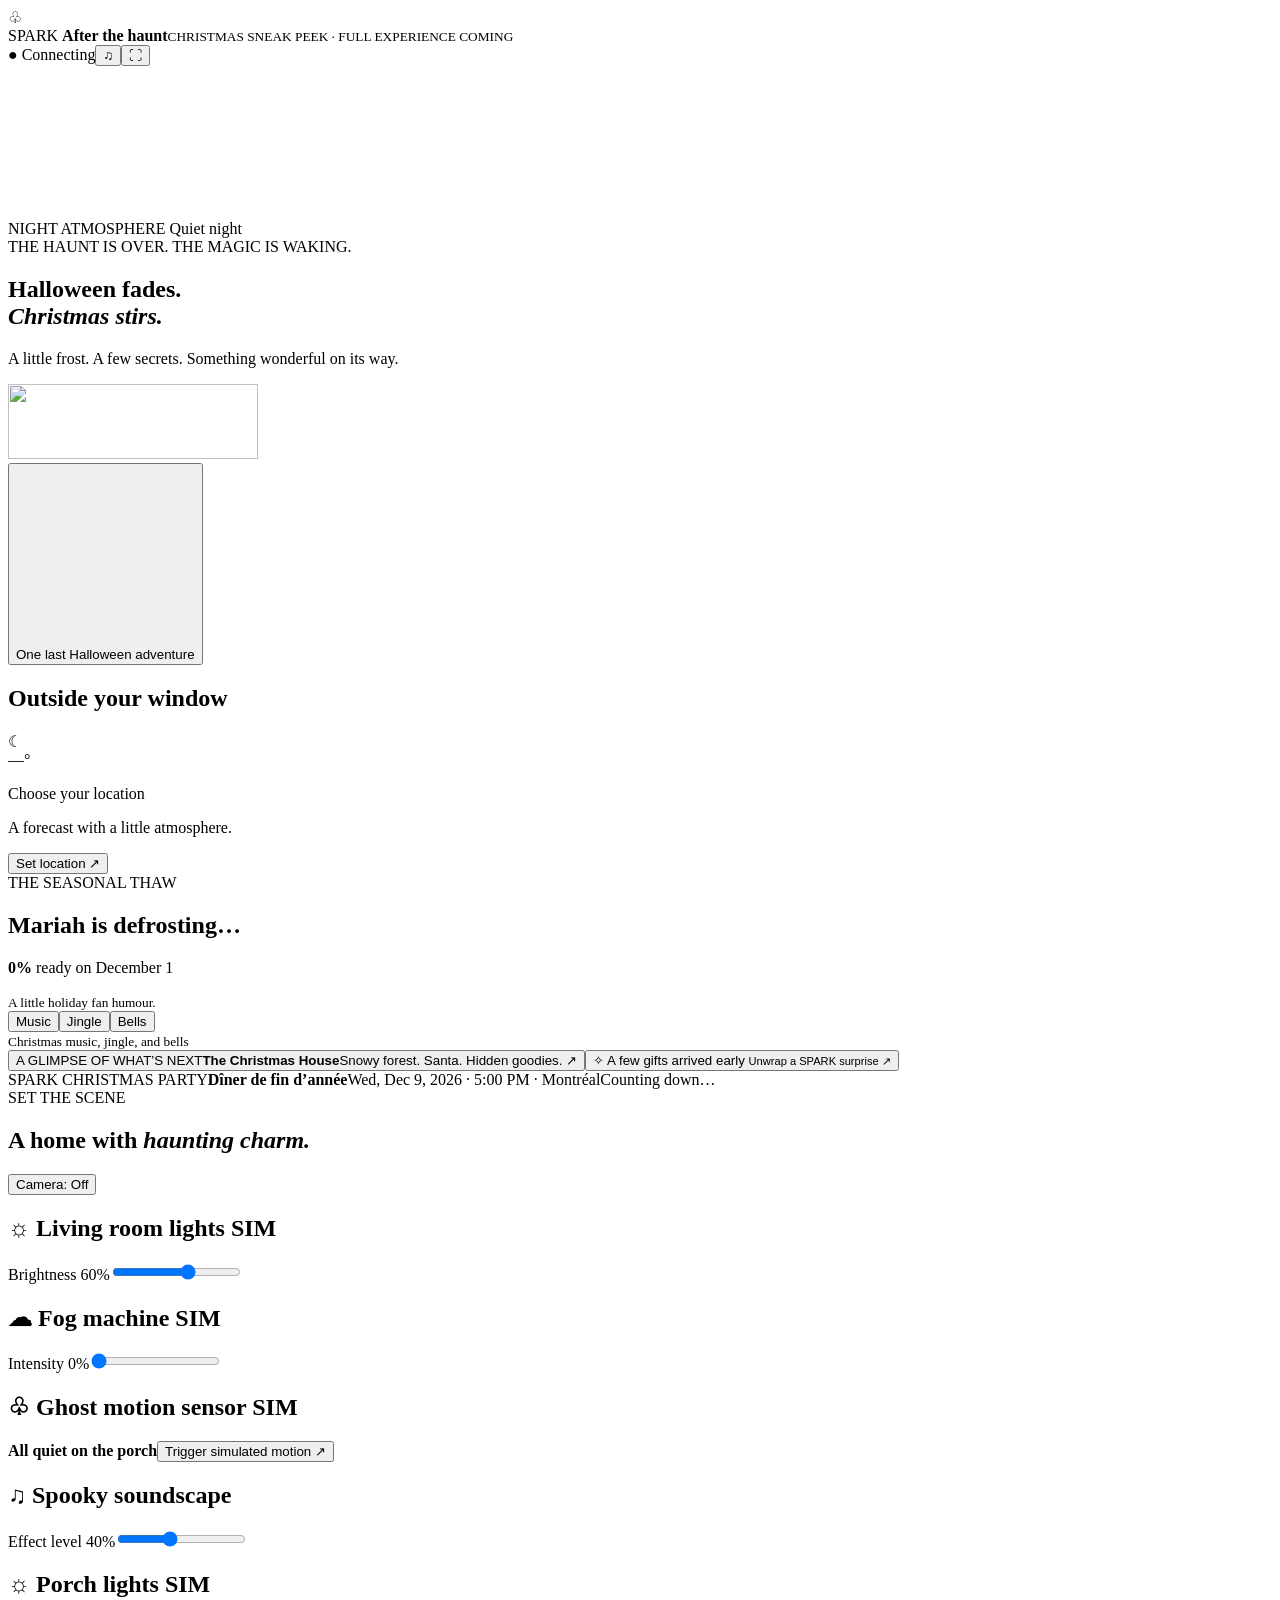
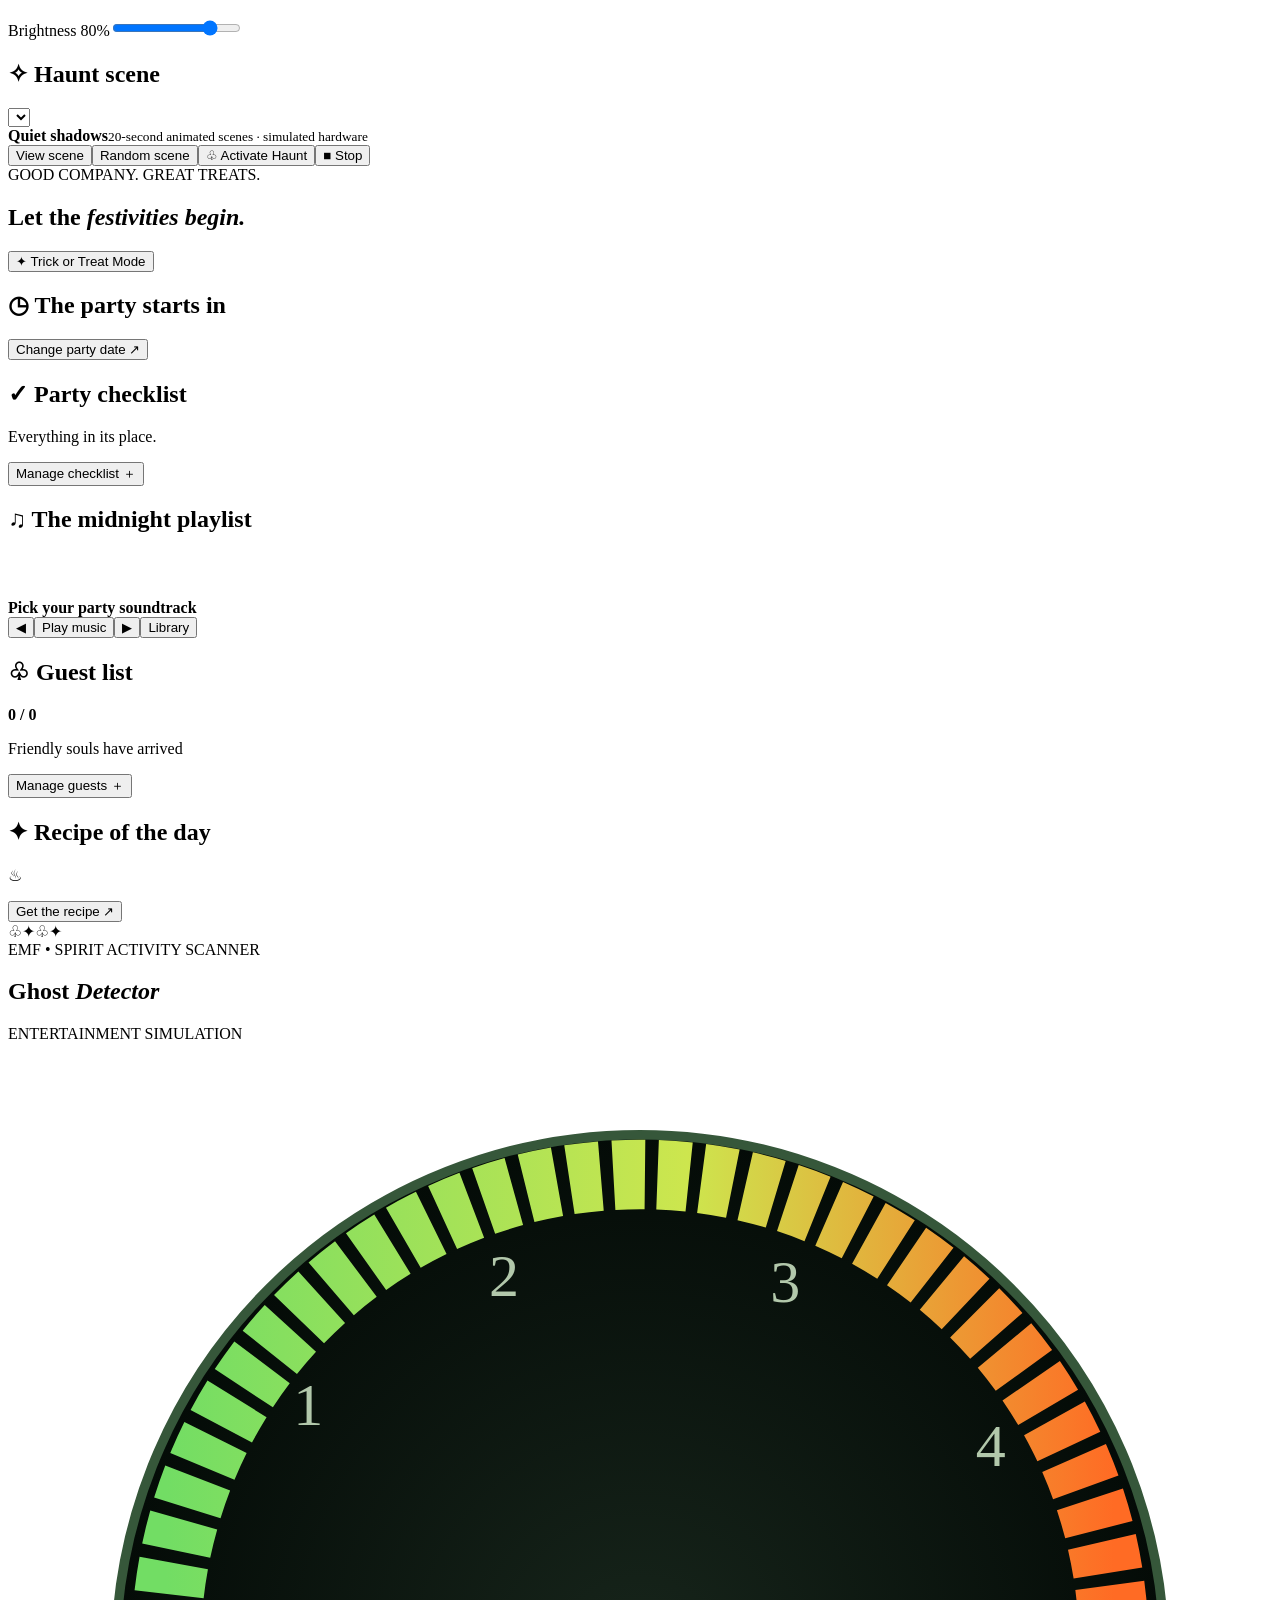
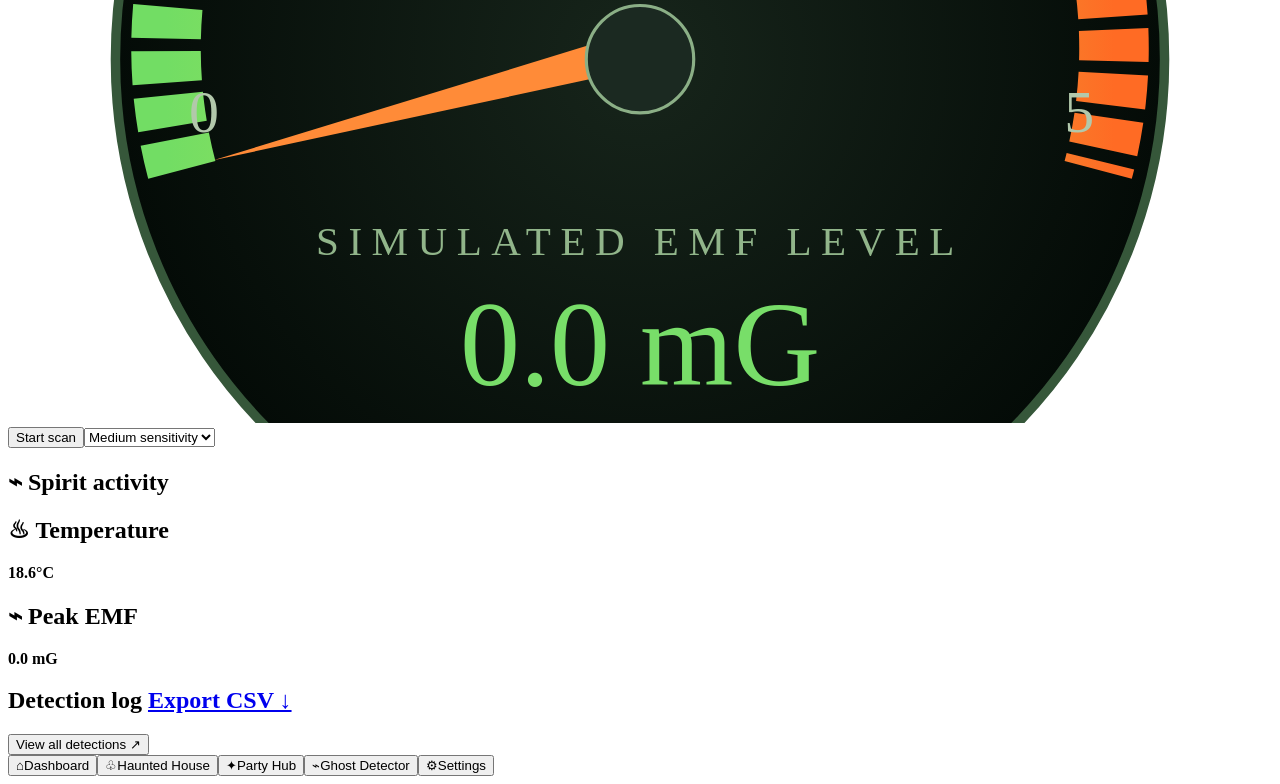
==== commit a75884e3: "Add Christmas music, a sleigh jingle, and bells. The dashboard can play an original Jingle Bells mus" ====
--- a/halloween_hub/static/index.html
+++ b/halloween_hub/static/index.html
@@ -15,7 +15,7 @@
 <div class="welcome-sound" hidden><span class="welcome-sound-title">Spooky sounds</span><span class="welcome-sound-description">Saved sound effects · shuffled</span><button class="text-button" id="ambience-toggle" aria-pressed="false">Play spooky sounds</button></div>
 
 <section class="peek-defrost" aria-label="Playful Mariah Carey Christmas countdown"><span class="peek-kicker">THE SEASONAL THAW</span><h2>Mariah is defrosting…</h2><div class="peek-meter" role="progressbar" aria-label="Defrosting progress toward December 1" aria-valuemin="0" aria-valuemax="100" aria-valuenow="0"><span></span></div><p><b id="peek-defrost-value">0%</b> <span id="peek-defrost-caption">ready on December 1</span></p><small>A little holiday fan humour.</small></section>
-<div class="peek-jingle"><button id="peek-jingle" aria-pressed="false">♫ Enable festive jingles</button><small>Soft original bells · sound by choice</small></div>
+<div class="peek-jingle"><div class="peek-sound-row"><button id="peek-music" aria-pressed="false">Music</button><button id="peek-jingle" aria-pressed="false">Jingle</button><button id="peek-bells" aria-pressed="false">Bells</button></div><small>Christmas music, jingle, and bells</small></div>
 <div class="peek-strip"><button class="peek-card peek-full" data-open="peek-full-dialog"><span class="peek-kicker">A GLIMPSE OF WHAT’S NEXT</span><strong>The Christmas House</strong><span>Snowy forest. Santa. Hidden goodies. ↗</span></button><button id="peek-gifts" class="peek-gifts" data-open="peek-gift-dialog"><span aria-hidden="true">✧</span> A few gifts arrived early <small>Unwrap a SPARK surprise ↗</small></button><article class="peek-card peek-party"><span class="peek-kicker">SPARK CHRISTMAS PARTY</span><strong lang="fr">Dîner de fin d’année</strong><time id="peek-party-date" datetime="2026-12-09T17:00:00-05:00">Wed, Dec 9, 2026 · 5:00 PM · Montréal</time><span id="peek-party-countdown" class="peek-party-countdown" role="timer" aria-live="off">Counting down…</span></article></div>
 </div></section>
 <section id="haunt" class="screen" aria-label="Haunted house control panel">
@@ -65,5 +65,5 @@
 <dialog id="logs-dialog"><div class="dialog-heading"><h2>Spirit journal • simulated</h2><button data-close class="icon-button" aria-label="Close detection log">×</button></div><a class="secondary" href="/api/logs/export">Export CSV ↓</a><div id="log-list"></div></dialog>
 <dialog id="peek-gift-dialog" aria-labelledby="peek-gift-title"><div class="dialog-heading"><div><span class="peek-kicker">A LITTLE WIRELESS MAGIC</span><h2 id="peek-gift-title">Some gifts are worth a little curiosity.</h2></div><button data-close class="icon-button" aria-label="Close gifts">×</button></div><p class="subtle">Unwrap a hint of the SPARK discoveries coming to Christmas.</p><div class="peek-pack-grid"><button class="peek-pack" data-gift="sr1120"><span class="peek-box" aria-hidden="true">✦</span><strong>A tiny wonder</strong><span>Unwrap</span></button><button class="peek-pack" data-gift="headset"><span class="peek-box" aria-hidden="true">♫</span><strong>A sound surprise</strong><span>Unwrap</span></button><button class="peek-pack" data-gift="mouse"><span class="peek-box" aria-hidden="true">✧</span><strong>A playful secret</strong><span>Unwrap</span></button></div><div id="peek-unwrapped" hidden><img id="peek-product-image" alt=""><div><h3 id="peek-product-title"></h3><p id="peek-product-copy"></p><a id="peek-product-link" target="_blank" rel="noopener noreferrer">Explore at SPARK ↗</a></div></div></dialog>
 <dialog id="peek-full-dialog" aria-labelledby="peek-full-title"><div class="dialog-heading"><div><span class="peek-kicker">FULL CHRISTMAS EXPERIENCE · IN THE MAKING</span><h2 id="peek-full-title">A little Christmas magic.</h2></div><button data-close class="icon-button" aria-label="Close Christmas preview">×</button></div><div class="peek-gallery"><figure><img src="/static/assets/sneak-peek/forest.png" alt="Snowy Christmas forest with Santa, elves, Grinch, Amazon gift shop, Universal cinema and Pawport doghouse"><figcaption>A snowy Montréal forest, Santa’s arrival, and a welcoming Grinch.</figcaption></figure><figure><img src="/static/assets/sneak-peek/house.png" alt="Warm SPARK Christmas House with product discoveries, fireplace and Pawport door"><figcaption>Come inside the SPARK Christmas House. Look for the little wonders.</figcaption></figure></div><p class="subtle">A preview of what’s being built: the arrival film, workshop, festive party and simulated Santa Tracker. These are concept stills; the full experience is coming.</p></dialog>
-<audio id="cue-player" preload="none"></audio><audio id="music-player" preload="none"></audio><audio id="ambience-player" preload="none"></audio><audio id="effect-player" src="/static/assets/whisper.wav" preload="none"></audio>
+<audio id="christmas-music" src="/static/assets/sneak-peek/christmas-music.wav" loop preload="none"></audio><audio id="sleigh-jingle" src="/static/assets/sneak-peek/sleigh-jingle.wav" preload="none"></audio><audio id="christmas-bells" src="/static/assets/sneak-peek/christmas-bells.wav" loop preload="none"></audio><audio id="music-player" preload="none"></audio><audio id="ambience-player" preload="none"></audio><audio id="effect-player" src="/static/assets/whisper.wav" preload="none"></audio>
 <script type="module" src="/static/app.js"></script></body></html>
